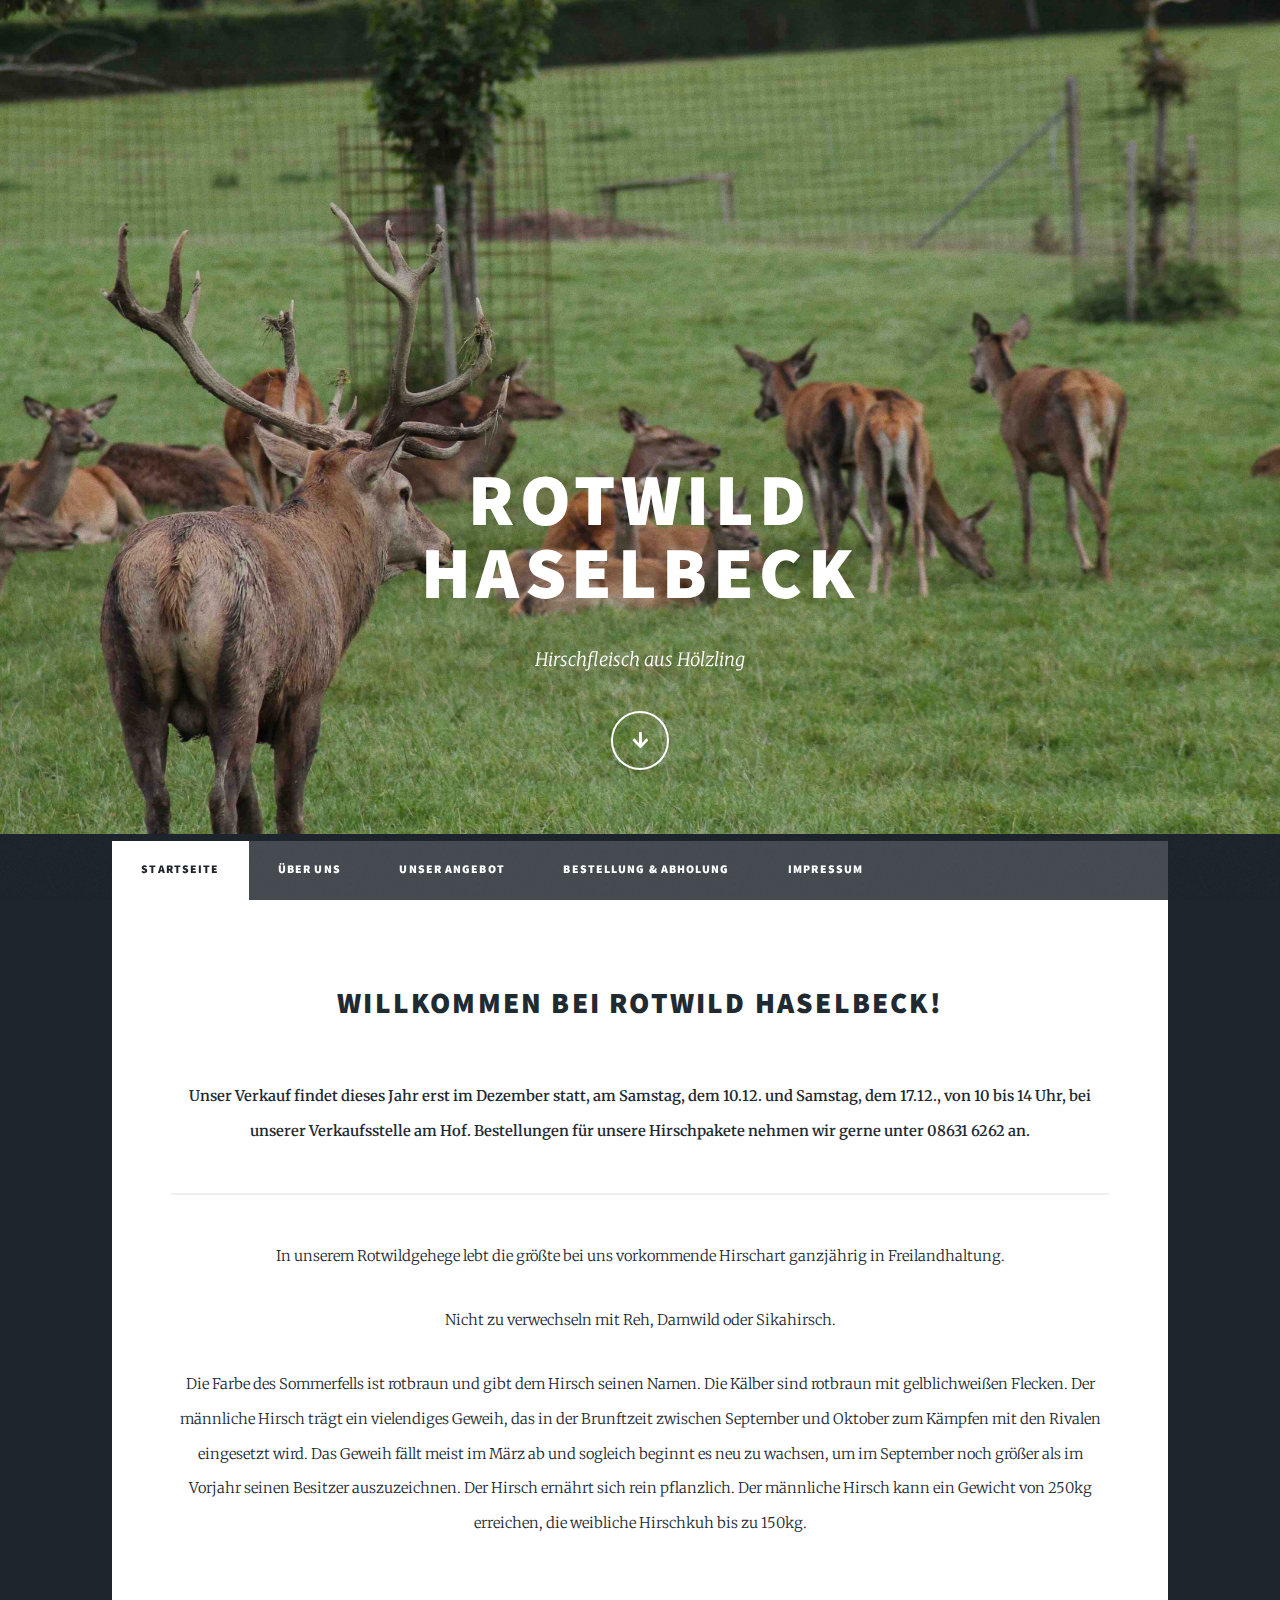
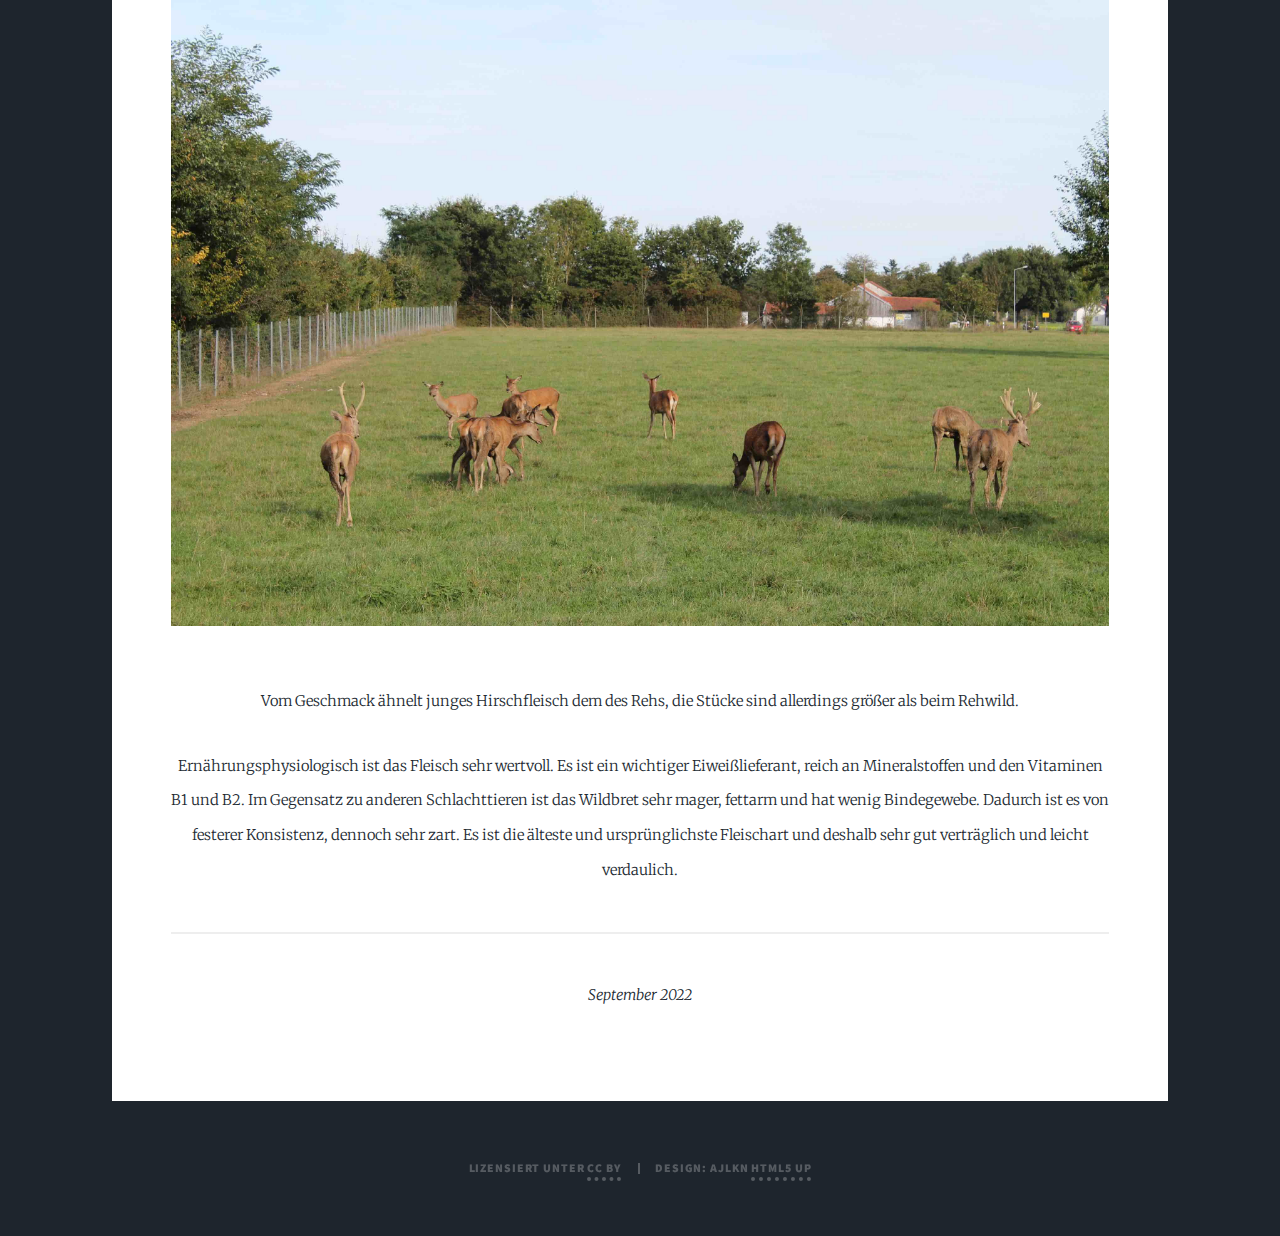
==== index.html @ 2609cd62 "test if username change worked" ====
<!DOCTYPE HTML>
<!--
	Massively by HTML5 UP
	html5up.net | @ajlkn
	Free for personal and commercial use under the CCA 3.0 license (html5up.net/license)

-->
<html>
	<head>
		<title>Rotwild Haselbeck</title>
		<meta charset="utf-8" />
		<meta name="viewport" content="width=device-width, initial-scale=1, user-scalable=no" />
		<meta name="description" content="Wir sind ein landwirtschaftlicher Betrieb am östlichen Stadtrand von Mühldorf am Inn und halten seit 1983 Rotwild im Gehege.">
		<link rel="stylesheet" href="assets/css/main.css" />
		<noscript><link rel="stylesheet" href="assets/css/noscript.css" /></noscript>
	</head>
	<body class="is-preload">

		<!-- Wrapper -->
			<div id="wrapper" class="fade-in">

				<!-- Intro -->
					<div id="intro">
						<h1>
							Rotwild
							<br>
							Haselbeck
						</h1>
						<p>Hirschfleisch aus Hölzling</p>
						<ul class="actions">
							<li><a href="#header" class="button icon solid solo fa-arrow-down scrolly">Continue</a></li>
						</ul>
					</div>

				<!-- Header -->
					<header id="header">
						<a href="index.html" class="logo">Rotwild Haselbeck</a>
					</header>

				<!-- Nav -->
					<nav id="nav">
						<ul class="links">
							<li class="active"><a href="index.html">Startseite</a></li>
							<li><a href="ueber-uns.html">Über Uns</a></li>
							<li><a href="unser-angebot.html">Unser Angebot</a></li>
							<li><a href="bestellung-und-abholung.html">Bestellung &amp; Abholung</a></li>
							<li><a href="impressum.html">Impressum</a></li>
						</ul>
					</nav>

				<!-- Main -->
					<div id="main">

						<!-- Featured Post -->
							<article class="post featured">
								<header class="major">
									<h2><a href="#">Willkommen bei Rotwild Haselbeck!</a></h2>
								</header>
								<p>
									<strong>Unser Verkauf findet dieses Jahr erst im Dezember statt, am Samstag, dem 10.12. und Samstag, dem 17.12., von 10 bis 14 Uhr, bei unserer Verkaufsstelle am Hof. Bestellungen für unsere Hirschpakete nehmen wir gerne unter 08631 6262 an.</strong>
								</p>

								<hr>

								<p>In unserem Rotwildgehege lebt die größte bei uns vorkommende Hirschart ganzjährig in Freilandhaltung.  </p>
								<p>Nicht zu verwechseln mit Reh, Damwild oder Sikahirsch.</p>
								<p>Die Farbe des Sommerfells ist rotbraun und gibt dem Hirsch seinen Namen. Die Kälber sind rotbraun mit gelblichweißen Flecken. Der männliche Hirsch trägt ein vielendiges Geweih, das in der Brunftzeit zwischen September und Oktober zum Kämpfen mit den Rivalen eingesetzt wird. Das Geweih fällt meist im März ab und sogleich beginnt es neu zu wachsen, um im September noch größer als im Vorjahr seinen Besitzer auszuzeichnen. Der Hirsch ernährt sich rein pflanzlich. Der männliche Hirsch kann ein Gewicht von 250kg erreichen, die weibliche Hirschkuh bis zu 150kg.</p>
								<span class="image main">
									<img src="images/Rotwild-Haselbeck-Spiesser-Weide-fuer-Web.JPG">
								</span>
								<p>Vom Geschmack ähnelt junges Hirschfleisch dem des Rehs, die Stücke sind allerdings größer als beim Rehwild.</p>
								<p>Ernährungsphysiologisch ist das Fleisch sehr wertvoll. Es ist ein wichtiger Eiweißlieferant, reich an Mineralstoffen und den Vitaminen B1 und B2. Im Gegensatz zu anderen Schlachttieren ist das Wildbret sehr mager, fettarm und hat wenig Bindegewebe. Dadurch ist es von festerer Konsistenz, dennoch sehr zart. Es ist die älteste und ursprünglichste Fleischart und deshalb sehr gut verträglich und leicht verdaulich.</p>
								<hr>
								<p> <span class="date">September 2022</span></p>
							</article>
							
					</div>

				<!-- Copyright -->
			<div id="copyright">
				<ul>
					<li>Lizensiert unter <a href="https://creativecommons.org/licenses/by/3.0/">CC BY</a> </li>
					<li>Design: ajlkn <a href="https://html5up.net">HTML5 UP</a></li>
				</ul>
			</div>

			</div>

		<!-- Scripts -->
			<script src="assets/js/jquery.min.js"></script>
			<script src="assets/js/jquery.scrollex.min.js"></script>
			<script src="assets/js/jquery.scrolly.min.js"></script>
			<script src="assets/js/browser.min.js"></script>
			<script src="assets/js/breakpoints.min.js"></script>
			<script src="assets/js/util.js"></script>
			<script src="assets/js/main.js"></script>

	</body>
</html>
---- assets/css/main.css ----
@import url(fontawesome-all.min.css);
@import url("https://fonts.googleapis.com/css?family=Merriweather:300,700,300italic,700italic|Source+Sans+Pro:900");

/*
	Massively by HTML5 UP
	html5up.net | @ajlkn
	Free for personal and commercial use under the CCA 3.0 license (html5up.net/license)
*/

html, body, div, span, applet, object,
iframe, h1, h2, h3, h4, h5, h6, p, blockquote,
pre, a, abbr, acronym, address, big, cite,
code, del, dfn, em, img, ins, kbd, q, s, samp,
small, strike, strong, sub, sup, tt, var, b,
u, i, center, dl, dt, dd, ol, ul, li, fieldset,
form, label, legend, table, caption, tbody,
tfoot, thead, tr, th, td, article, aside,
canvas, details, embed, figure, figcaption,
footer, header, hgroup, menu, nav, output, ruby,
section, summary, time, mark, audio, video {
	margin: 0;
	padding: 0;
	border: 0;
	font-size: 100%;
	font: inherit;
	vertical-align: baseline;}

article, aside, details, figcaption, figure,
footer, header, hgroup, menu, nav, section {
	display: block;}

body {
	line-height: 1;
}

ol, ul {
	list-style: none;
}

blockquote, q {
	quotes: none;
}

	blockquote:before, blockquote:after, q:before, q:after {
		content: '';
		content: none;
	}

table {
	border-collapse: collapse;
	border-spacing: 0;
}

body {
	-webkit-text-size-adjust: none;
}

mark {
	background-color: transparent;
	color: inherit;
}

input::-moz-focus-inner {
	border: 0;
	padding: 0;
}

input, select, textarea {
	-moz-appearance: none;
	-webkit-appearance: none;
	-ms-appearance: none;
	appearance: none;
}

/* Basic */

	@-ms-viewport {
		width: device-width;
	}

	body {
		-ms-overflow-style: scrollbar;
	}

	@media screen and (max-width: 480px) {

		html, body {
			min-width: 320px;
		}

	}

	html {
		box-sizing: border-box;
	}

	*, *:before, *:after {
		box-sizing: inherit;
	}

	body {
		background-color: #1e252d;
	}

		body.is-preload *, body.is-preload *:before, body.is-preload *:after {
			-moz-animation: none !important;
			-webkit-animation: none !important;
			-ms-animation: none !important;
			animation: none !important;
			-moz-transition: none !important;
			-webkit-transition: none !important;
			-ms-transition: none !important;
			transition: none !important;
		}

/* Type */

	html {
		font-size: 16pt;
	}

		@media screen and (max-width: 1680px) {

			html {
				font-size: 12pt;
			}

		}

		@media screen and (max-width: 1280px) {

			html {
				font-size: 11pt;
			}

		}

		@media screen and (max-width: 360px) {

			html {
				font-size: 10pt;
			}

		}

	body {
		color: #212931;
	}

	body, input, select, textarea {
		font-family: "Merriweather", Georgia, serif;
		font-weight: 300;
		font-size: 1rem;
		line-height: 2.375;
	}

	a {
		-moz-transition: color 0.2s ease-in-out, background-color 0.2s ease-in-out, border-color 0.2s ease-in-out, box-shadow 0.2s ease-in-out;
		-webkit-transition: color 0.2s ease-in-out, background-color 0.2s ease-in-out, border-color 0.2s ease-in-out, box-shadow 0.2s ease-in-out;
		-ms-transition: color 0.2s ease-in-out, background-color 0.2s ease-in-out, border-color 0.2s ease-in-out, box-shadow 0.2s ease-in-out;
		transition: color 0.2s ease-in-out, background-color 0.2s ease-in-out, border-color 0.2s ease-in-out, box-shadow 0.2s ease-in-out;
		border-bottom: dotted 4px;
		text-decoration: none;
	}

		a:hover {
			border-bottom-color: transparent;
		}

	strong, b {
		font-weight: 600;
	}

	em, i {
		font-style: italic;
	}

	p {
		text-align: center;
		margin: 0 0 2rem 0;
	}

	h1, h2, h3, h4, h5, h6 {
		font-family: "Source Sans Pro", Helvetica, sans-serif;
		font-weight: 900;
		line-height: 1.5;
		letter-spacing: 0.075em;
		text-transform: uppercase;
		margin: 0 0 1rem 0;
	}

		h1 a, h2 a, h3 a, h4 a, h5 a, h6 a {
			border-bottom: 0;
			color: inherit;
			text-decoration: none;
		}

	h1 {
		font-size: 4rem;
		line-height: 1.1;
		margin: 0 0 2rem 0;
	}

	h2 {
		font-size: 1.5rem;
		line-height: 1.3;
		margin: 0 0 1.5rem 0;
	}

	h3 {
		font-size: 1.25rem;
		margin: 0 0 1.5rem 0;
	}

	h4 {
		font-size: 1rem;
	}

	h5 {
		font-size: 0.9rem;
	}

	h6 {
		font-size: 0.8rem;
	}

	sub {
		font-size: 0.8rem;
		position: relative;
		top: 0.5rem;
	}

	sup {
		font-size: 0.8rem;
		position: relative;
		top: -0.5rem;
	}

	blockquote {
		border-left: solid 4px;
		font-style: italic;
		margin: 0 0 2rem 0;
		padding: 0.5rem 0 0.5rem 2rem;
	}

	code {
		border: solid 2px;
		font-family: "Courier New", monospace;
		font-size: 0.9rem;
		margin: 0 0.25rem;
		padding: 0.25rem 0.65rem;
	}

	pre {
		-webkit-overflow-scrolling: touch;
		font-family: "Courier New", monospace;
		font-size: 0.9rem;
		margin: 0 0 2rem 0;
	}

		pre code {
			display: block;
			line-height: 1.75;
			padding: 1rem 1.5rem;
			overflow-x: auto;
		}

	hr {
		border: 0;
		border-bottom: solid 2px;
		margin: 3rem 0;
	}

		hr.major {
			margin: 5rem 0;
		}

	.align-left {
		text-align: left;
	}

	.align-center {
		text-align: center;
	}

	.align-right {
		text-align: right;
	}

	input, select, textarea {
		color: #212931;
	}

	a {
		color: #212931;
		border-bottom-color: rgba(33, 41, 49, 0.5);
	}

		a:hover {
			border-bottom-color: transparent;
			color: #ff6262 !important;
		}

	strong, b {
		color: #212931;
	}

	h1, h2, h3, h4, h5, h6 {
		color: #212931;
	}

	blockquote {
		border-left-color: #eeeeee;
	}

	code {
		background: rgba(220, 220, 220, 0.25);
		border-color: #eeeeee;
	}

	hr {
		border-bottom-color: #eeeeee;
	}

/* Row */

	.row {
		display: flex;
		flex-wrap: wrap;
		box-sizing: border-box;
		align-items: stretch;
	}

		.row > * {
			box-sizing: border-box;
		}

		.row.gtr-uniform > * > :last-child {
			margin-bottom: 0;
		}

		.row.aln-left {
			justify-content: flex-start;
		}

		.row.aln-center {
			justify-content: center;
		}

		.row.aln-right {
			justify-content: flex-end;
		}

		.row.aln-top {
			align-items: flex-start;
		}

		.row.aln-middle {
			align-items: center;
		}

		.row.aln-bottom {
			align-items: flex-end;
		}

		.row > .imp {
			order: -1;
		}

		.row > .col-1 {
			width: 8.33333%;
		}

		.row > .off-1 {
			margin-left: 8.33333%;
		}

		.row > .col-2 {
			width: 16.66667%;
		}

		.row > .off-2 {
			margin-left: 16.66667%;
		}

		.row > .col-3 {
			width: 25%;
		}

		.row > .off-3 {
			margin-left: 25%;
		}

		.row > .col-4 {
			width: 33.33333%;
		}

		.row > .off-4 {
			margin-left: 33.33333%;
		}

		.row > .col-5 {
			width: 41.66667%;
		}

		.row > .off-5 {
			margin-left: 41.66667%;
		}

		.row > .col-6 {
			width: 50%;
		}

		.row > .off-6 {
			margin-left: 50%;
		}

		.row > .col-7 {
			width: 58.33333%;
		}

		.row > .off-7 {
			margin-left: 58.33333%;
		}

		.row > .col-8 {
			width: 66.66667%;
		}

		.row > .off-8 {
			margin-left: 66.66667%;
		}

		.row > .col-9 {
			width: 75%;
		}

		.row > .off-9 {
			margin-left: 75%;
		}

		.row > .col-10 {
			width: 83.33333%;
		}

		.row > .off-10 {
			margin-left: 83.33333%;
		}

		.row > .col-11 {
			width: 91.66667%;
		}

		.row > .off-11 {
			margin-left: 91.66667%;
		}

		.row > .col-12 {
			width: 100%;
		}

		.row > .off-12 {
			margin-left: 100%;
		}

		.row.gtr-0 {
			margin-top: 0;
			margin-left: 0rem;
		}

			.row.gtr-0 > * {
				padding: 0 0 0 0rem;
			}

			.row.gtr-0.gtr-uniform {
				margin-top: 0rem;
			}

				.row.gtr-0.gtr-uniform > * {
					padding-top: 0rem;
				}

		.row.gtr-25 {
			margin-top: 0;
			margin-left: -0.375rem;
		}

			.row.gtr-25 > * {
				padding: 0 0 0 0.375rem;
			}

			.row.gtr-25.gtr-uniform {
				margin-top: -0.375rem;
			}

				.row.gtr-25.gtr-uniform > * {
					padding-top: 0.375rem;
				}

		.row.gtr-50 {
			margin-top: 0;
			margin-left: -0.75rem;
		}

			.row.gtr-50 > * {
				padding: 0 0 0 0.75rem;
			}

			.row.gtr-50.gtr-uniform {
				margin-top: -0.75rem;
			}

				.row.gtr-50.gtr-uniform > * {
					padding-top: 0.75rem;
				}

		.row {
			margin-top: 0;
			margin-left: -1.5rem;
		}

			.row > * {
				padding: 0 0 0 1.5rem;
			}

			.row.gtr-uniform {
				margin-top: -1.5rem;
			}

				.row.gtr-uniform > * {
					padding-top: 1.5rem;
				}

		.row.gtr-150 {
			margin-top: 0;
			margin-left: -2.25rem;
		}

			.row.gtr-150 > * {
				padding: 0 0 0 2.25rem;
			}

			.row.gtr-150.gtr-uniform {
				margin-top: -2.25rem;
			}

				.row.gtr-150.gtr-uniform > * {
					padding-top: 2.25rem;
				}

		.row.gtr-200 {
			margin-top: 0;
			margin-left: -3rem;
		}

			.row.gtr-200 > * {
				padding: 0 0 0 3rem;
			}

			.row.gtr-200.gtr-uniform {
				margin-top: -3rem;
			}

				.row.gtr-200.gtr-uniform > * {
					padding-top: 3rem;
				}

		@media screen and (max-width: 1680px) {

			.row {
				display: flex;
				flex-wrap: wrap;
				box-sizing: border-box;
				align-items: stretch;
			}

				.row > * {
					box-sizing: border-box;
				}

				.row.gtr-uniform > * > :last-child {
					margin-bottom: 0;
				}

				.row.aln-left {
					justify-content: flex-start;
				}

				.row.aln-center {
					justify-content: center;
				}

				.row.aln-right {
					justify-content: flex-end;
				}

				.row.aln-top {
					align-items: flex-start;
				}

				.row.aln-middle {
					align-items: center;
				}

				.row.aln-bottom {
					align-items: flex-end;
				}

				.row > .imp-xlarge {
					order: -1;
				}

				.row > .col-1-xlarge {
					width: 8.33333%;
				}

				.row > .off-1-xlarge {
					margin-left: 8.33333%;
				}

				.row > .col-2-xlarge {
					width: 16.66667%;
				}

				.row > .off-2-xlarge {
					margin-left: 16.66667%;
				}

				.row > .col-3-xlarge {
					width: 25%;
				}

				.row > .off-3-xlarge {
					margin-left: 25%;
				}

				.row > .col-4-xlarge {
					width: 33.33333%;
				}

				.row > .off-4-xlarge {
					margin-left: 33.33333%;
				}

				.row > .col-5-xlarge {
					width: 41.66667%;
				}

				.row > .off-5-xlarge {
					margin-left: 41.66667%;
				}

				.row > .col-6-xlarge {
					width: 50%;
				}

				.row > .off-6-xlarge {
					margin-left: 50%;
				}

				.row > .col-7-xlarge {
					width: 58.33333%;
				}

				.row > .off-7-xlarge {
					margin-left: 58.33333%;
				}

				.row > .col-8-xlarge {
					width: 66.66667%;
				}

				.row > .off-8-xlarge {
					margin-left: 66.66667%;
				}

				.row > .col-9-xlarge {
					width: 75%;
				}

				.row > .off-9-xlarge {
					margin-left: 75%;
				}

				.row > .col-10-xlarge {
					width: 83.33333%;
				}

				.row > .off-10-xlarge {
					margin-left: 83.33333%;
				}

				.row > .col-11-xlarge {
					width: 91.66667%;
				}

				.row > .off-11-xlarge {
					margin-left: 91.66667%;
				}

				.row > .col-12-xlarge {
					width: 100%;
				}

				.row > .off-12-xlarge {
					margin-left: 100%;
				}

				.row.gtr-0 {
					margin-top: 0;
					margin-left: 0rem;
				}

					.row.gtr-0 > * {
						padding: 0 0 0 0rem;
					}

					.row.gtr-0.gtr-uniform {
						margin-top: 0rem;
					}

						.row.gtr-0.gtr-uniform > * {
							padding-top: 0rem;
						}

				.row.gtr-25 {
					margin-top: 0;
					margin-left: -0.375rem;
				}

					.row.gtr-25 > * {
						padding: 0 0 0 0.375rem;
					}

					.row.gtr-25.gtr-uniform {
						margin-top: -0.375rem;
					}

						.row.gtr-25.gtr-uniform > * {
							padding-top: 0.375rem;
						}

				.row.gtr-50 {
					margin-top: 0;
					margin-left: -0.75rem;
				}

					.row.gtr-50 > * {
						padding: 0 0 0 0.75rem;
					}

					.row.gtr-50.gtr-uniform {
						margin-top: -0.75rem;
					}

						.row.gtr-50.gtr-uniform > * {
							padding-top: 0.75rem;
						}

				.row {
					margin-top: 0;
					margin-left: -1.5rem;
				}

					.row > * {
						padding: 0 0 0 1.5rem;
					}

					.row.gtr-uniform {
						margin-top: -1.5rem;
					}

						.row.gtr-uniform > * {
							padding-top: 1.5rem;
						}

				.row.gtr-150 {
					margin-top: 0;
					margin-left: -2.25rem;
				}

					.row.gtr-150 > * {
						padding: 0 0 0 2.25rem;
					}

					.row.gtr-150.gtr-uniform {
						margin-top: -2.25rem;
					}

						.row.gtr-150.gtr-uniform > * {
							padding-top: 2.25rem;
						}

				.row.gtr-200 {
					margin-top: 0;
					margin-left: -3rem;
				}

					.row.gtr-200 > * {
						padding: 0 0 0 3rem;
					}

					.row.gtr-200.gtr-uniform {
						margin-top: -3rem;
					}

						.row.gtr-200.gtr-uniform > * {
							padding-top: 3rem;
						}

		}

		@media screen and (max-width: 1280px) {

			.row {
				display: flex;
				flex-wrap: wrap;
				box-sizing: border-box;
				align-items: stretch;
			}

				.row > * {
					box-sizing: border-box;
				}

				.row.gtr-uniform > * > :last-child {
					margin-bottom: 0;
				}

				.row.aln-left {
					justify-content: flex-start;
				}

				.row.aln-center {
					justify-content: center;
				}

				.row.aln-right {
					justify-content: flex-end;
				}

				.row.aln-top {
					align-items: flex-start;
				}

				.row.aln-middle {
					align-items: center;
				}

				.row.aln-bottom {
					align-items: flex-end;
				}

				.row > .imp-large {
					order: -1;
				}

				.row > .col-1-large {
					width: 8.33333%;
				}

				.row > .off-1-large {
					margin-left: 8.33333%;
				}

				.row > .col-2-large {
					width: 16.66667%;
				}

				.row > .off-2-large {
					margin-left: 16.66667%;
				}

				.row > .col-3-large {
					width: 25%;
				}

				.row > .off-3-large {
					margin-left: 25%;
				}

				.row > .col-4-large {
					width: 33.33333%;
				}

				.row > .off-4-large {
					margin-left: 33.33333%;
				}

				.row > .col-5-large {
					width: 41.66667%;
				}

				.row > .off-5-large {
					margin-left: 41.66667%;
				}

				.row > .col-6-large {
					width: 50%;
				}

				.row > .off-6-large {
					margin-left: 50%;
				}

				.row > .col-7-large {
					width: 58.33333%;
				}

				.row > .off-7-large {
					margin-left: 58.33333%;
				}

				.row > .col-8-large {
					width: 66.66667%;
				}

				.row > .off-8-large {
					margin-left: 66.66667%;
				}

				.row > .col-9-large {
					width: 75%;
				}

				.row > .off-9-large {
					margin-left: 75%;
				}

				.row > .col-10-large {
					width: 83.33333%;
				}

				.row > .off-10-large {
					margin-left: 83.33333%;
				}

				.row > .col-11-large {
					width: 91.66667%;
				}

				.row > .off-11-large {
					margin-left: 91.66667%;
				}

				.row > .col-12-large {
					width: 100%;
				}

				.row > .off-12-large {
					margin-left: 100%;
				}

				.row.gtr-0 {
					margin-top: 0;
					margin-left: 0rem;
				}

					.row.gtr-0 > * {
						padding: 0 0 0 0rem;
					}

					.row.gtr-0.gtr-uniform {
						margin-top: 0rem;
					}

						.row.gtr-0.gtr-uniform > * {
							padding-top: 0rem;
						}

				.row.gtr-25 {
					margin-top: 0;
					margin-left: -0.375rem;
				}

					.row.gtr-25 > * {
						padding: 0 0 0 0.375rem;
					}

					.row.gtr-25.gtr-uniform {
						margin-top: -0.375rem;
					}

						.row.gtr-25.gtr-uniform > * {
							padding-top: 0.375rem;
						}

				.row.gtr-50 {
					margin-top: 0;
					margin-left: -0.75rem;
				}

					.row.gtr-50 > * {
						padding: 0 0 0 0.75rem;
					}

					.row.gtr-50.gtr-uniform {
						margin-top: -0.75rem;
					}

						.row.gtr-50.gtr-uniform > * {
							padding-top: 0.75rem;
						}

				.row {
					margin-top: 0;
					margin-left: -1.5rem;
				}

					.row > * {
						padding: 0 0 0 1.5rem;
					}

					.row.gtr-uniform {
						margin-top: -1.5rem;
					}

						.row.gtr-uniform > * {
							padding-top: 1.5rem;
						}

				.row.gtr-150 {
					margin-top: 0;
					margin-left: -2.25rem;
				}

					.row.gtr-150 > * {
						padding: 0 0 0 2.25rem;
					}

					.row.gtr-150.gtr-uniform {
						margin-top: -2.25rem;
					}

						.row.gtr-150.gtr-uniform > * {
							padding-top: 2.25rem;
						}

				.row.gtr-200 {
					margin-top: 0;
					margin-left: -3rem;
				}

					.row.gtr-200 > * {
						padding: 0 0 0 3rem;
					}

					.row.gtr-200.gtr-uniform {
						margin-top: -3rem;
					}

						.row.gtr-200.gtr-uniform > * {
							padding-top: 3rem;
						}

		}

		@media screen and (max-width: 980px) {

			.row {
				display: flex;
				flex-wrap: wrap;
				box-sizing: border-box;
				align-items: stretch;
			}

				.row > * {
					box-sizing: border-box;
				}

				.row.gtr-uniform > * > :last-child {
					margin-bottom: 0;
				}

				.row.aln-left {
					justify-content: flex-start;
				}

				.row.aln-center {
					justify-content: center;
				}

				.row.aln-right {
					justify-content: flex-end;
				}

				.row.aln-top {
					align-items: flex-start;
				}

				.row.aln-middle {
					align-items: center;
				}

				.row.aln-bottom {
					align-items: flex-end;
				}

				.row > .imp-medium {
					order: -1;
				}

				.row > .col-1-medium {
					width: 8.33333%;
				}

				.row > .off-1-medium {
					margin-left: 8.33333%;
				}

				.row > .col-2-medium {
					width: 16.66667%;
				}

				.row > .off-2-medium {
					margin-left: 16.66667%;
				}

				.row > .col-3-medium {
					width: 25%;
				}

				.row > .off-3-medium {
					margin-left: 25%;
				}

				.row > .col-4-medium {
					width: 33.33333%;
				}

				.row > .off-4-medium {
					margin-left: 33.33333%;
				}

				.row > .col-5-medium {
					width: 41.66667%;
				}

				.row > .off-5-medium {
					margin-left: 41.66667%;
				}

				.row > .col-6-medium {
					width: 50%;
				}

				.row > .off-6-medium {
					margin-left: 50%;
				}

				.row > .col-7-medium {
					width: 58.33333%;
				}

				.row > .off-7-medium {
					margin-left: 58.33333%;
				}

				.row > .col-8-medium {
					width: 66.66667%;
				}

				.row > .off-8-medium {
					margin-left: 66.66667%;
				}

				.row > .col-9-medium {
					width: 75%;
				}

				.row > .off-9-medium {
					margin-left: 75%;
				}

				.row > .col-10-medium {
					width: 83.33333%;
				}

				.row > .off-10-medium {
					margin-left: 83.33333%;
				}

				.row > .col-11-medium {
					width: 91.66667%;
				}

				.row > .off-11-medium {
					margin-left: 91.66667%;
				}

				.row > .col-12-medium {
					width: 100%;
				}

				.row > .off-12-medium {
					margin-left: 100%;
				}

				.row.gtr-0 {
					margin-top: 0;
					margin-left: 0rem;
				}

					.row.gtr-0 > * {
						padding: 0 0 0 0rem;
					}

					.row.gtr-0.gtr-uniform {
						margin-top: 0rem;
					}

						.row.gtr-0.gtr-uniform > * {
							padding-top: 0rem;
						}

				.row.gtr-25 {
					margin-top: 0;
					margin-left: -0.375rem;
				}

					.row.gtr-25 > * {
						padding: 0 0 0 0.375rem;
					}

					.row.gtr-25.gtr-uniform {
						margin-top: -0.375rem;
					}

						.row.gtr-25.gtr-uniform > * {
							padding-top: 0.375rem;
						}

				.row.gtr-50 {
					margin-top: 0;
					margin-left: -0.75rem;
				}

					.row.gtr-50 > * {
						padding: 0 0 0 0.75rem;
					}

					.row.gtr-50.gtr-uniform {
						margin-top: -0.75rem;
					}

						.row.gtr-50.gtr-uniform > * {
							padding-top: 0.75rem;
						}

				.row {
					margin-top: 0;
					margin-left: -1.5rem;
				}

					.row > * {
						padding: 0 0 0 1.5rem;
					}

					.row.gtr-uniform {
						margin-top: -1.5rem;
					}

						.row.gtr-uniform > * {
							padding-top: 1.5rem;
						}

				.row.gtr-150 {
					margin-top: 0;
					margin-left: -2.25rem;
				}

					.row.gtr-150 > * {
						padding: 0 0 0 2.25rem;
					}

					.row.gtr-150.gtr-uniform {
						margin-top: -2.25rem;
					}

						.row.gtr-150.gtr-uniform > * {
							padding-top: 2.25rem;
						}

				.row.gtr-200 {
					margin-top: 0;
					margin-left: -3rem;
				}

					.row.gtr-200 > * {
						padding: 0 0 0 3rem;
					}

					.row.gtr-200.gtr-uniform {
						margin-top: -3rem;
					}

						.row.gtr-200.gtr-uniform > * {
							padding-top: 3rem;
						}

		}

		@media screen and (max-width: 736px) {

			.row {
				display: flex;
				flex-wrap: wrap;
				box-sizing: border-box;
				align-items: stretch;
			}

				.row > * {
					box-sizing: border-box;
				}

				.row.gtr-uniform > * > :last-child {
					margin-bottom: 0;
				}

				.row.aln-left {
					justify-content: flex-start;
				}

				.row.aln-center {
					justify-content: center;
				}

				.row.aln-right {
					justify-content: flex-end;
				}

				.row.aln-top {
					align-items: flex-start;
				}

				.row.aln-middle {
					align-items: center;
				}

				.row.aln-bottom {
					align-items: flex-end;
				}

				.row > .imp-small {
					order: -1;
				}

				.row > .col-1-small {
					width: 8.33333%;
				}

				.row > .off-1-small {
					margin-left: 8.33333%;
				}

				.row > .col-2-small {
					width: 16.66667%;
				}

				.row > .off-2-small {
					margin-left: 16.66667%;
				}

				.row > .col-3-small {
					width: 25%;
				}

				.row > .off-3-small {
					margin-left: 25%;
				}

				.row > .col-4-small {
					width: 33.33333%;
				}

				.row > .off-4-small {
					margin-left: 33.33333%;
				}

				.row > .col-5-small {
					width: 41.66667%;
				}

				.row > .off-5-small {
					margin-left: 41.66667%;
				}

				.row > .col-6-small {
					width: 50%;
				}

				.row > .off-6-small {
					margin-left: 50%;
				}

				.row > .col-7-small {
					width: 58.33333%;
				}

				.row > .off-7-small {
					margin-left: 58.33333%;
				}

				.row > .col-8-small {
					width: 66.66667%;
				}

				.row > .off-8-small {
					margin-left: 66.66667%;
				}

				.row > .col-9-small {
					width: 75%;
				}

				.row > .off-9-small {
					margin-left: 75%;
				}

				.row > .col-10-small {
					width: 83.33333%;
				}

				.row > .off-10-small {
					margin-left: 83.33333%;
				}

				.row > .col-11-small {
					width: 91.66667%;
				}

				.row > .off-11-small {
					margin-left: 91.66667%;
				}

				.row > .col-12-small {
					width: 100%;
				}

				.row > .off-12-small {
					margin-left: 100%;
				}

				.row.gtr-0 {
					margin-top: 0;
					margin-left: 0rem;
				}

					.row.gtr-0 > * {
						padding: 0 0 0 0rem;
					}

					.row.gtr-0.gtr-uniform {
						margin-top: 0rem;
					}

						.row.gtr-0.gtr-uniform > * {
							padding-top: 0rem;
						}

				.row.gtr-25 {
					margin-top: 0;
					margin-left: -0.375rem;
				}

					.row.gtr-25 > * {
						padding: 0 0 0 0.375rem;
					}

					.row.gtr-25.gtr-uniform {
						margin-top: -0.375rem;
					}

						.row.gtr-25.gtr-uniform > * {
							padding-top: 0.375rem;
						}

				.row.gtr-50 {
					margin-top: 0;
					margin-left: -0.75rem;
				}

					.row.gtr-50 > * {
						padding: 0 0 0 0.75rem;
					}

					.row.gtr-50.gtr-uniform {
						margin-top: -0.75rem;
					}

						.row.gtr-50.gtr-uniform > * {
							padding-top: 0.75rem;
						}

				.row {
					margin-top: 0;
					margin-left: -1.5rem;
				}

					.row > * {
						padding: 0 0 0 1.5rem;
					}

					.row.gtr-uniform {
						margin-top: -1.5rem;
					}

						.row.gtr-uniform > * {
							padding-top: 1.5rem;
						}

				.row.gtr-150 {
					margin-top: 0;
					margin-left: -2.25rem;
				}

					.row.gtr-150 > * {
						padding: 0 0 0 2.25rem;
					}

					.row.gtr-150.gtr-uniform {
						margin-top: -2.25rem;
					}

						.row.gtr-150.gtr-uniform > * {
							padding-top: 2.25rem;
						}

				.row.gtr-200 {
					margin-top: 0;
					margin-left: -3rem;
				}

					.row.gtr-200 > * {
						padding: 0 0 0 3rem;
					}

					.row.gtr-200.gtr-uniform {
						margin-top: -3rem;
					}

						.row.gtr-200.gtr-uniform > * {
							padding-top: 3rem;
						}

		}

		@media screen and (max-width: 480px) {

			.row {
				display: flex;
				flex-wrap: wrap;
				box-sizing: border-box;
				align-items: stretch;
			}

				.row > * {
					box-sizing: border-box;
				}

				.row.gtr-uniform > * > :last-child {
					margin-bottom: 0;
				}

				.row.aln-left {
					justify-content: flex-start;
				}

				.row.aln-center {
					justify-content: center;
				}

				.row.aln-right {
					justify-content: flex-end;
				}

				.row.aln-top {
					align-items: flex-start;
				}

				.row.aln-middle {
					align-items: center;
				}

				.row.aln-bottom {
					align-items: flex-end;
				}

				.row > .imp-xsmall {
					order: -1;
				}

				.row > .col-1-xsmall {
					width: 8.33333%;
				}

				.row > .off-1-xsmall {
					margin-left: 8.33333%;
				}

				.row > .col-2-xsmall {
					width: 16.66667%;
				}

				.row > .off-2-xsmall {
					margin-left: 16.66667%;
				}

				.row > .col-3-xsmall {
					width: 25%;
				}

				.row > .off-3-xsmall {
					margin-left: 25%;
				}

				.row > .col-4-xsmall {
					width: 33.33333%;
				}

				.row > .off-4-xsmall {
					margin-left: 33.33333%;
				}

				.row > .col-5-xsmall {
					width: 41.66667%;
				}

				.row > .off-5-xsmall {
					margin-left: 41.66667%;
				}

				.row > .col-6-xsmall {
					width: 50%;
				}

				.row > .off-6-xsmall {
					margin-left: 50%;
				}

				.row > .col-7-xsmall {
					width: 58.33333%;
				}

				.row > .off-7-xsmall {
					margin-left: 58.33333%;
				}

				.row > .col-8-xsmall {
					width: 66.66667%;
				}

				.row > .off-8-xsmall {
					margin-left: 66.66667%;
				}

				.row > .col-9-xsmall {
					width: 75%;
				}

				.row > .off-9-xsmall {
					margin-left: 75%;
				}

				.row > .col-10-xsmall {
					width: 83.33333%;
				}

				.row > .off-10-xsmall {
					margin-left: 83.33333%;
				}

				.row > .col-11-xsmall {
					width: 91.66667%;
				}

				.row > .off-11-xsmall {
					margin-left: 91.66667%;
				}

				.row > .col-12-xsmall {
					width: 100%;
				}

				.row > .off-12-xsmall {
					margin-left: 100%;
				}

				.row.gtr-0 {
					margin-top: 0;
					margin-left: 0rem;
				}

					.row.gtr-0 > * {
						padding: 0 0 0 0rem;
					}

					.row.gtr-0.gtr-uniform {
						margin-top: 0rem;
					}

						.row.gtr-0.gtr-uniform > * {
							padding-top: 0rem;
						}

				.row.gtr-25 {
					margin-top: 0;
					margin-left: -0.375rem;
				}

					.row.gtr-25 > * {
						padding: 0 0 0 0.375rem;
					}

					.row.gtr-25.gtr-uniform {
						margin-top: -0.375rem;
					}

						.row.gtr-25.gtr-uniform > * {
							padding-top: 0.375rem;
						}

				.row.gtr-50 {
					margin-top: 0;
					margin-left: -0.75rem;
				}

					.row.gtr-50 > * {
						padding: 0 0 0 0.75rem;
					}

					.row.gtr-50.gtr-uniform {
						margin-top: -0.75rem;
					}

						.row.gtr-50.gtr-uniform > * {
							padding-top: 0.75rem;
						}

				.row {
					margin-top: 0;
					margin-left: -1.5rem;
				}

					.row > * {
						padding: 0 0 0 1.5rem;
					}

					.row.gtr-uniform {
						margin-top: -1.5rem;
					}

						.row.gtr-uniform > * {
							padding-top: 1.5rem;
						}

				.row.gtr-150 {
					margin-top: 0;
					margin-left: -2.25rem;
				}

					.row.gtr-150 > * {
						padding: 0 0 0 2.25rem;
					}

					.row.gtr-150.gtr-uniform {
						margin-top: -2.25rem;
					}

						.row.gtr-150.gtr-uniform > * {
							padding-top: 2.25rem;
						}

				.row.gtr-200 {
					margin-top: 0;
					margin-left: -3rem;
				}

					.row.gtr-200 > * {
						padding: 0 0 0 3rem;
					}

					.row.gtr-200.gtr-uniform {
						margin-top: -3rem;
					}

						.row.gtr-200.gtr-uniform > * {
							padding-top: 3rem;
						}

		}

		@media screen and (max-width: 360px) {

			.row {
				display: flex;
				flex-wrap: wrap;
				box-sizing: border-box;
				align-items: stretch;
			}

				.row > * {
					box-sizing: border-box;
				}

				.row.gtr-uniform > * > :last-child {
					margin-bottom: 0;
				}

				.row.aln-left {
					justify-content: flex-start;
				}

				.row.aln-center {
					justify-content: center;
				}

				.row.aln-right {
					justify-content: flex-end;
				}

				.row.aln-top {
					align-items: flex-start;
				}

				.row.aln-middle {
					align-items: center;
				}

				.row.aln-bottom {
					align-items: flex-end;
				}

				.row > .imp-xxsmall {
					order: -1;
				}

				.row > .col-1-xxsmall {
					width: 8.33333%;
				}

				.row > .off-1-xxsmall {
					margin-left: 8.33333%;
				}

				.row > .col-2-xxsmall {
					width: 16.66667%;
				}

				.row > .off-2-xxsmall {
					margin-left: 16.66667%;
				}

				.row > .col-3-xxsmall {
					width: 25%;
				}

				.row > .off-3-xxsmall {
					margin-left: 25%;
				}

				.row > .col-4-xxsmall {
					width: 33.33333%;
				}

				.row > .off-4-xxsmall {
					margin-left: 33.33333%;
				}

				.row > .col-5-xxsmall {
					width: 41.66667%;
				}

				.row > .off-5-xxsmall {
					margin-left: 41.66667%;
				}

				.row > .col-6-xxsmall {
					width: 50%;
				}

				.row > .off-6-xxsmall {
					margin-left: 50%;
				}

				.row > .col-7-xxsmall {
					width: 58.33333%;
				}

				.row > .off-7-xxsmall {
					margin-left: 58.33333%;
				}

				.row > .col-8-xxsmall {
					width: 66.66667%;
				}

				.row > .off-8-xxsmall {
					margin-left: 66.66667%;
				}

				.row > .col-9-xxsmall {
					width: 75%;
				}

				.row > .off-9-xxsmall {
					margin-left: 75%;
				}

				.row > .col-10-xxsmall {
					width: 83.33333%;
				}

				.row > .off-10-xxsmall {
					margin-left: 83.33333%;
				}

				.row > .col-11-xxsmall {
					width: 91.66667%;
				}

				.row > .off-11-xxsmall {
					margin-left: 91.66667%;
				}

				.row > .col-12-xxsmall {
					width: 100%;
				}

				.row > .off-12-xxsmall {
					margin-left: 100%;
				}

				.row.gtr-0 {
					margin-top: 0;
					margin-left: 0rem;
				}

					.row.gtr-0 > * {
						padding: 0 0 0 0rem;
					}

					.row.gtr-0.gtr-uniform {
						margin-top: 0rem;
					}

						.row.gtr-0.gtr-uniform > * {
							padding-top: 0rem;
						}

				.row.gtr-25 {
					margin-top: 0;
					margin-left: -0.375rem;
				}

					.row.gtr-25 > * {
						padding: 0 0 0 0.375rem;
					}

					.row.gtr-25.gtr-uniform {
						margin-top: -0.375rem;
					}

						.row.gtr-25.gtr-uniform > * {
							padding-top: 0.375rem;
						}

				.row.gtr-50 {
					margin-top: 0;
					margin-left: -0.75rem;
				}

					.row.gtr-50 > * {
						padding: 0 0 0 0.75rem;
					}

					.row.gtr-50.gtr-uniform {
						margin-top: -0.75rem;
					}

						.row.gtr-50.gtr-uniform > * {
							padding-top: 0.75rem;
						}

				.row {
					margin-top: 0;
					margin-left: -1.5rem;
				}

					.row > * {
						padding: 0 0 0 1.5rem;
					}

					.row.gtr-uniform {
						margin-top: -1.5rem;
					}

						.row.gtr-uniform > * {
							padding-top: 1.5rem;
						}

				.row.gtr-150 {
					margin-top: 0;
					margin-left: -2.25rem;
				}

					.row.gtr-150 > * {
						padding: 0 0 0 2.25rem;
					}

					.row.gtr-150.gtr-uniform {
						margin-top: -2.25rem;
					}

						.row.gtr-150.gtr-uniform > * {
							padding-top: 2.25rem;
						}

				.row.gtr-200 {
					margin-top: 0;
					margin-left: -3rem;
				}

					.row.gtr-200 > * {
						padding: 0 0 0 3rem;
					}

					.row.gtr-200.gtr-uniform {
						margin-top: -3rem;
					}

						.row.gtr-200.gtr-uniform > * {
							padding-top: 3rem;
						}

		}

/* Box */

	.box {
		border: solid 2px;
		margin-bottom: 2rem;
		padding: 1.5rem;
	}

		.box > :last-child,
		.box > :last-child > :last-child,
		.box > :last-child > :last-child > :last-child {
			margin-bottom: 0;
		}

		.box.alt {
			border: 0;
			border-radius: 0;
			padding: 0;
		}

	.box {
		border-color: #eeeeee;
	}

/* Button */

	input[type="submit"],
	input[type="reset"],
	input[type="button"],
	button,
	.button {
		-moz-appearance: none;
		-webkit-appearance: none;
		-ms-appearance: none;
		appearance: none;
		-moz-transition: background-color 0.2s ease-in-out, box-shadow 0.2s ease-in-out, color 0.2s ease-in-out;
		-webkit-transition: background-color 0.2s ease-in-out, box-shadow 0.2s ease-in-out, color 0.2s ease-in-out;
		-ms-transition: background-color 0.2s ease-in-out, box-shadow 0.2s ease-in-out, color 0.2s ease-in-out;
		transition: background-color 0.2s ease-in-out, box-shadow 0.2s ease-in-out, color 0.2s ease-in-out;
		border: 0;
		border-radius: 0;
		cursor: pointer;
		display: inline-block;
		font-family: "Source Sans Pro", Helvetica, sans-serif;
		font-size: 0.8rem;
		font-weight: 900;
		letter-spacing: 0.075em;
		height: 3rem;
		line-height: 3rem;
		padding: 0 2rem;
		text-align: center;
		text-decoration: none;
		text-transform: uppercase;
		white-space: nowrap;
	}

		input[type="submit"].icon:before,
		input[type="reset"].icon:before,
		input[type="button"].icon:before,
		button.icon:before,
		.button.icon:before {
			margin-right: 0.5rem;
		}

		input[type="submit"].icon.solo,
		input[type="reset"].icon.solo,
		input[type="button"].icon.solo,
		button.icon.solo,
		.button.icon.solo {
			position: relative;
			width: 4rem;
			height: 4rem;
			line-height: 4rem;
			border-radius: 4rem;
			text-indent: 4rem;
			overflow: hidden;
			padding: 0;
			white-space: nowrap;
		}

			input[type="submit"].icon.solo:before,
			input[type="reset"].icon.solo:before,
			input[type="button"].icon.solo:before,
			button.icon.solo:before,
			.button.icon.solo:before {
				position: absolute;
				display: block;
				top: 0;
				left: 0;
				width: inherit;
				height: inherit;
				line-height: inherit;
				font-size: 1.25rem;
				margin-right: 0;
				text-align: center;
				text-indent: 0;
			}

		input[type="submit"].fit,
		input[type="reset"].fit,
		input[type="button"].fit,
		button.fit,
		.button.fit {
			width: 100%;
		}

		input[type="submit"].small,
		input[type="reset"].small,
		input[type="button"].small,
		button.small,
		.button.small {
			font-size: 0.7rem;
			height: 2.5rem;
			line-height: 2.5rem;
			padding: 0 1.5rem;
		}

		input[type="submit"].large,
		input[type="reset"].large,
		input[type="button"].large,
		button.large,
		.button.large {
			font-size: 0.9rem;
			height: 3.5rem;
			line-height: 3.5rem;
			padding: 0 2.75rem;
		}

		@media screen and (max-width: 980px) {

			input[type="submit"],
			input[type="reset"],
			input[type="button"],
			button,
			.button {
				font-size: 0.9rem;
				height: 3.25rem;
				line-height: 3.25rem;
			}

				input[type="submit"].large,
				input[type="reset"].large,
				input[type="button"].large,
				button.large,
				.button.large {
					font-size: 1rem;
					height: 3.75rem;
					line-height: 3.75rem;
				}

		}

		input[type="submit"].disabled, input[type="submit"]:disabled,
		input[type="reset"].disabled,
		input[type="reset"]:disabled,
		input[type="button"].disabled,
		input[type="button"]:disabled,
		button.disabled,
		button:disabled,
		.button.disabled,
		.button:disabled {
			pointer-events: none;
			opacity: 0.25;
		}

	input[type="submit"],
	input[type="reset"],
	input[type="button"],
	button,
	.button {
		background-color: transparent;
		box-shadow: inset 0 0 0 2px #212931;
		color: #212931 !important;
	}

		input[type="submit"]:hover,
		input[type="reset"]:hover,
		input[type="button"]:hover,
		button:hover,
		.button:hover {
			box-shadow: inset 0 0 0 2px #ff6262;
			color: #ff6262 !important;
		}

		input[type="submit"].primary,
		input[type="reset"].primary,
		input[type="button"].primary,
		button.primary,
		.button.primary {
			background-color: #212931;
			box-shadow: none;
			color: #ffffff !important;
		}

			input[type="submit"].primary:hover,
			input[type="reset"].primary:hover,
			input[type="button"].primary:hover,
			button.primary:hover,
			.button.primary:hover {
				background-color: #ff6262;
			}

/* Form */

	form {
		margin: 0 0 2rem 0;
	}

		form > :last-child {
			margin-bottom: 0;
		}

		form > .fields {
			display: -moz-flex;
			display: -webkit-flex;
			display: -ms-flex;
			display: flex;
			-moz-flex-wrap: wrap;
			-webkit-flex-wrap: wrap;
			-ms-flex-wrap: wrap;
			flex-wrap: wrap;
			width: calc(100% + 3rem);
			margin: -1.5rem 0 2rem -1.5rem;
		}

			form > .fields > .field {
				-moz-flex-grow: 0;
				-webkit-flex-grow: 0;
				-ms-flex-grow: 0;
				flex-grow: 0;
				-moz-flex-shrink: 0;
				-webkit-flex-shrink: 0;
				-ms-flex-shrink: 0;
				flex-shrink: 0;
				padding: 1.5rem 0 0 1.5rem;
				width: calc(100% - 1.5rem);
			}

				form > .fields > .field.half {
					width: calc(50% - 0.75rem);
				}

				form > .fields > .field.third {
					width: calc(100%/3 - 0.5rem);
				}

				form > .fields > .field.quarter {
					width: calc(25% - 0.375rem);
				}

		@media screen and (max-width: 480px) {

			form > .fields {
				width: calc(100% + 3rem);
				margin: -1.5rem 0 2rem -1.5rem;
			}

				form > .fields > .field {
					padding: 1.5rem 0 0 1.5rem;
					width: calc(100% - 1.5rem);
				}

					form > .fields > .field.half {
						width: calc(100% - 1.5rem);
					}

					form > .fields > .field.third {
						width: calc(100% - 1.5rem);
					}

					form > .fields > .field.quarter {
						width: calc(100% - 1.5rem);
					}

		}

	label {
		display: block;
		font-family: "Source Sans Pro", Helvetica, sans-serif;
		font-weight: 900;
		line-height: 1.5;
		letter-spacing: 0.075em;
		font-size: 0.8rem;
		text-transform: uppercase;
		margin: 0 0 0.75rem 0;
	}

		@media screen and (max-width: 980px) {

			label {
				font-size: 0.9rem;
			}

		}

	input[type="text"],
	input[type="password"],
	input[type="email"],
	select,
	textarea {
		-moz-appearance: none;
		-webkit-appearance: none;
		-ms-appearance: none;
		appearance: none;
		background: transparent;
		border-radius: 0;
		border: solid 2px;
		color: inherit;
		display: block;
		outline: 0;
		padding: 0 1rem;
		text-decoration: none;
		width: 100%;
	}

		input[type="text"]:invalid,
		input[type="password"]:invalid,
		input[type="email"]:invalid,
		select:invalid,
		textarea:invalid {
			box-shadow: none;
		}

	select {
		background-size: 1.25rem;
		background-repeat: no-repeat;
		background-position: calc(100% - 1rem) center;
		height: 3rem;
		padding-right: 3rem;
		text-overflow: ellipsis;
	}

		select:focus::-ms-value {
			background-color: transparent;
		}

		select::-ms-expand {
			display: none;
		}

	input[type="text"],
	input[type="password"],
	input[type="email"],
	select {
		height: 3rem;
	}

	textarea {
		padding: 0.75rem 1rem;
	}

	input[type="checkbox"],
	input[type="radio"] {
		-moz-appearance: none;
		-webkit-appearance: none;
		-ms-appearance: none;
		appearance: none;
		display: block;
		float: left;
		margin-right: -2rem;
		opacity: 0;
		width: 1rem;
		z-index: -1;
	}

		input[type="checkbox"] + label,
		input[type="radio"] + label {
			text-decoration: none;
			cursor: pointer;
			display: inline-block;
			font-size: 1rem;
			letter-spacing: 0;
			font-family: "Merriweather", Georgia, serif;
			text-transform: none;
			font-weight: 300;
			padding-left: 2.8rem;
			padding-right: 1rem;
			position: relative;
		}

			input[type="checkbox"] + label:before,
			input[type="radio"] + label:before {
				-moz-osx-font-smoothing: grayscale;
				-webkit-font-smoothing: antialiased;
				display: inline-block;
				font-style: normal;
				font-variant: normal;
				text-rendering: auto;
				line-height: 1;
				text-transform: none !important;
				font-family: 'Font Awesome 5 Free';
				font-weight: 900;
			}

			input[type="checkbox"] + label:before,
			input[type="radio"] + label:before {
				border-radius: 0;
				border: solid 2px;
				content: '';
				display: inline-block;
				font-size: 0.8rem;
				height: 1.8rem;
				left: 0;
				line-height: 1.65rem;
				position: absolute;
				text-align: center;
				top: -0.125rem;
				width: 1.8rem;
			}

		input[type="checkbox"]:checked + label:before,
		input[type="radio"]:checked + label:before {
			content: '\f00c';
		}

	input[type="checkbox"] + label:before {
		border-radius: 0;
	}

	input[type="radio"] + label:before {
		border-radius: 100%;
	}

	::-webkit-input-placeholder {
		opacity: 1.0;
	}

	:-moz-placeholder {
		opacity: 1.0;
	}

	::-moz-placeholder {
		opacity: 1.0;
	}

	:-ms-input-placeholder {
		opacity: 1.0;
	}

	label {
		color: #212931;
	}

	input[type="text"],
	input[type="password"],
	input[type="email"],
	select,
	textarea {
		border-color: #eeeeee;
	}

		input[type="text"]:focus,
		input[type="password"]:focus,
		input[type="email"]:focus,
		select:focus,
		textarea:focus {
			border-color: #ff6262;
		}

	select {
		background-image: url("data:image/svg+xml;charset=utf8,%3Csvg xmlns='http://www.w3.org/2000/svg' width='40' height='40' preserveAspectRatio='none' viewBox='0 0 40 40'%3E%3Cpath d='M9.4,12.3l10.4,10.4l10.4-10.4c0.2-0.2,0.5-0.4,0.9-0.4c0.3,0,0.6,0.1,0.9,0.4l3.3,3.3c0.2,0.2,0.4,0.5,0.4,0.9 c0,0.4-0.1,0.6-0.4,0.9L20.7,31.9c-0.2,0.2-0.5,0.4-0.9,0.4c-0.3,0-0.6-0.1-0.9-0.4L4.3,17.3c-0.2-0.2-0.4-0.5-0.4-0.9 c0-0.4,0.1-0.6,0.4-0.9l3.3-3.3c0.2-0.2,0.5-0.4,0.9-0.4S9.1,12.1,9.4,12.3z' fill='%23eeeeee' /%3E%3C/svg%3E");
	}

		select option {
			background-color: #ffffff;
			color: #212931;
		}

	.select-wrapper:before {
		color: #eeeeee;
	}

	input[type="checkbox"] + label,
	input[type="radio"] + label {
		color: #212931;
	}

		input[type="checkbox"] + label:before,
		input[type="radio"] + label:before {
			border-color: #eeeeee;
		}

	input[type="checkbox"]:checked + label:before,
	input[type="radio"]:checked + label:before {
		background-color: #212931;
		border-color: #212931;
		color: #ffffff;
	}

	input[type="checkbox"]:focus + label:before,
	input[type="radio"]:focus + label:before {
		border-color: #ff6262;
	}

	::-webkit-input-placeholder {
		color: #909498 !important;
	}

	:-moz-placeholder {
		color: #909498 !important;
	}

	::-moz-placeholder {
		color: #909498 !important;
	}

	:-ms-input-placeholder {
		color: #909498 !important;
	}

	.formerize-placeholder {
		color: #909498 !important;
	}

/* Icon */

	.icon {
		text-decoration: none;
		border-bottom: none;
		position: relative;
	}

		.icon:before {
			-moz-osx-font-smoothing: grayscale;
			-webkit-font-smoothing: antialiased;
			display: inline-block;
			font-style: normal;
			font-variant: normal;
			text-rendering: auto;
			line-height: 1;
			text-transform: none !important;
			font-family: 'Font Awesome 5 Free';
			font-weight: 400;
		}

		.icon > .label {
			display: none;
		}

		.icon:before {
			line-height: inherit;
		}

		.icon.solid:before {
			font-weight: 900;
		}

		.icon.brands:before {
			font-family: 'Font Awesome 5 Brands';
		}

/* Image */

	.image {
		border: 0;
		display: inline-block;
		position: relative;
	}

		.image img {
			display: block;
		}

		.image.left, .image.right {
			max-width: 40%;
		}

			.image.left img, .image.right img {
				width: 100%;
			}

		.image.left {
			float: left;
			margin: 0 2rem 2rem 0;
			top: 0.75rem;
		}

		.image.right {
			float: right;
			margin: 0 0 2rem 2rem;
			top: 0.75rem;
		}

		.image.fit {
			display: block;
			margin: auto;
			width: 50%;
		}

			.image.fit:first-child {
				margin-top: 0;
			}

			.image.fit img {
				width: 100%;
			}

		.image.main {
			display: block;
			margin: 4rem 0;
			width: 100%;
		}

			.image.main:first-child {
				margin-top: 0;
			}

			.image.main img {
				width: 100%;
			}

		@media screen and (max-width: 736px) {

			.image.fit {
				margin: auto;
				width: 75%;
			}

			.image.main {
				margin: 2rem 0;
			}

		}

	a.image {
		overflow: hidden;
	}

		a.image img {
			-moz-transition: -moz-transform 0.2s ease-out;
			-webkit-transition: -webkit-transform 0.2s ease-out;
			-ms-transition: -ms-transform 0.2s ease-out;
			transition: transform 0.2s ease-out;
		}

		a.image:hover img {
			-moz-transform: scale(1.05);
			-webkit-transform: scale(1.05);
			-ms-transform: scale(1.05);
			transform: scale(1.05);
		}

/* Actions */

	ul.actions {
		display: -moz-flex;
		display: -webkit-flex;
		display: -ms-flex;
		display: flex;
		cursor: default;
		list-style: none;
		margin-left: -1rem;
		padding-left: 0;
	}

		ul.actions li {
			padding: 0 0 0 1rem;
			vertical-align: middle;
		}

		ul.actions.special {
			-moz-justify-content: center;
			-webkit-justify-content: center;
			-ms-justify-content: center;
			justify-content: center;
			width: 100%;
			margin-left: 0;
		}

			ul.actions.special li:first-child {
				padding-left: 0;
			}

		ul.actions.stacked {
			-moz-flex-direction: column;
			-webkit-flex-direction: column;
			-ms-flex-direction: column;
			flex-direction: column;
			margin-left: 0;
		}

			ul.actions.stacked li {
				padding: 1.3rem 0 0 0;
			}

				ul.actions.stacked li:first-child {
					padding-top: 0;
				}

		ul.actions.fit {
			width: calc(100% + 1rem);
		}

			ul.actions.fit li {
				-moz-flex-grow: 1;
				-webkit-flex-grow: 1;
				-ms-flex-grow: 1;
				flex-grow: 1;
				-moz-flex-shrink: 1;
				-webkit-flex-shrink: 1;
				-ms-flex-shrink: 1;
				flex-shrink: 1;
				width: 100%;
			}

				ul.actions.fit li > * {
					width: 100%;
				}

			ul.actions.fit.stacked {
				width: 100%;
			}

		@media screen and (max-width: 480px) {

			ul.actions:not(.fixed) {
				-moz-flex-direction: column;
				-webkit-flex-direction: column;
				-ms-flex-direction: column;
				flex-direction: column;
				margin-left: 0;
				width: 100% !important;
			}

				ul.actions:not(.fixed) li {
					-moz-flex-grow: 1;
					-webkit-flex-grow: 1;
					-ms-flex-grow: 1;
					flex-grow: 1;
					-moz-flex-shrink: 1;
					-webkit-flex-shrink: 1;
					-ms-flex-shrink: 1;
					flex-shrink: 1;
					padding: 1rem 0 0 0;
					text-align: center;
					width: 100%;
				}

					ul.actions:not(.fixed) li > * {
						width: 100%;
					}

					ul.actions:not(.fixed) li:first-child {
						padding-top: 0;
					}

					ul.actions:not(.fixed) li input[type="submit"],
					ul.actions:not(.fixed) li input[type="reset"],
					ul.actions:not(.fixed) li input[type="button"],
					ul.actions:not(.fixed) li button,
					ul.actions:not(.fixed) li .button {
						width: 100%;
					}

						ul.actions:not(.fixed) li input[type="submit"].icon:before,
						ul.actions:not(.fixed) li input[type="reset"].icon:before,
						ul.actions:not(.fixed) li input[type="button"].icon:before,
						ul.actions:not(.fixed) li button.icon:before,
						ul.actions:not(.fixed) li .button.icon:before {
							margin-left: -0.5rem;
						}

		}

/* Icons */

	ul.icons {
		cursor: default;
		list-style: none;
		padding-left: 0;
	}

		ul.icons li {
			display: inline-block;
			padding: 0 0.5rem 0 0;
			vertical-align: middle;
		}

			ul.icons li:last-child {
				padding-right: 0;
			}

			ul.icons li .icon:before {
				width: 2.25rem;
				height: 2.25rem;
				line-height: 2.25rem;
				display: inline-block;
				text-align: center;
				border-radius: 100%;
				font-size: 1.25rem;
			}

		ul.icons.alt li .icon:before {
			-moz-transition: color 0.2s ease-in-out, background-color 0.2s ease-in-out, border-color 0.2s ease-in-out, box-shadow 0.2s ease-in-out;
			-webkit-transition: color 0.2s ease-in-out, background-color 0.2s ease-in-out, border-color 0.2s ease-in-out, box-shadow 0.2s ease-in-out;
			-ms-transition: color 0.2s ease-in-out, background-color 0.2s ease-in-out, border-color 0.2s ease-in-out, box-shadow 0.2s ease-in-out;
			transition: color 0.2s ease-in-out, background-color 0.2s ease-in-out, border-color 0.2s ease-in-out, box-shadow 0.2s ease-in-out;
			font-size: 1rem;
		}

/* List */

	ol {
		list-style: decimal;
		margin: 0 0 2rem 0;
		padding-left: 1.25rem;
	}

		ol li {
			padding-left: 0.25rem;
		}

	ul {
		list-style: disc;
		margin: 0 0 2rem 0;
		padding-left: 1rem;
	}

		ul.divided {
			list-style: none;
			padding-left: 0;
		}

			ul.divided li {
				border-top: solid 1px;
				padding: 0.5rem 0;
			}

				ul.divided li:first-child {
					border-top: 0;
					padding-top: 0;
				}

	dl {
		margin: 0 0 2rem 0;
	}

		dl dt {
			display: block;
			font-weight: 600;
			margin: 0 0 1rem 0;
		}

		dl dd {
			margin-left: 2rem;
		}

	ul.divided li {
		border-top-color: #eeeeee;
	}

	ul.icons li a.icon:hover:before {
		color: #ff6262;
	}

	ul.icons.alt li .icon:before {
		box-shadow: inset 0 0 0 2px #eeeeee;
	}

	ul.icons.alt li a.icon:hover:before {
		box-shadow: inset 0 0 0 2px #ff6262;
	}

/* Section/Article */

	section.special, article.special {
		text-align: center;
	}

	header {
		cursor: default;
	}

		header > .date {
			display: block;
			font-size: 0.8rem;
			height: 1;
			margin: 0 0 1rem 0;
			position: relative;
		}

		header > p {
			font-style: italic;
		}

		header > h1 + p {
			font-size: 1.1rem;
			margin-top: -0.5rem;
			line-height: 2;
		}

		header > h2 + p {
			font-size: 1rem;
			margin-top: -0.75rem;
		}

		header > h3 + p {
			font-size: 0.9rem;
			margin-top: -0.75rem;
		}

		header > h4 + p {
			font-size: 0.8rem;
			margin-top: -0.75rem;
		}

		header.major {
			margin: 0 0 4rem 0;
			text-align: center;
		}

			header.major > :last-child {
				margin-bottom: 0;
			}

			header.major > p {
				margin-top: 0;
				text-align: center;
			}

			header.major > .date {
				font-size: 1rem;
				margin: 0 0 4rem 0;
			}

				header.major > .date:before, header.major > .date:after {
					content: '';
					display: block;
					position: absolute;
					top: 50%;
					width: calc(50% - 6rem);
					border-top: solid 2px;
				}

				header.major > .date:before {
					left: 0;
				}

				header.major > .date:after {
					right: 0;
				}

		@media screen and (max-width: 980px) {

			header br {
				display: none;
			}

		}

		@media screen and (max-width: 736px) {

			header.major {
				margin: 0 0 2rem 0;
			}

		}

	header.major .date:before, header.major .date:after {
		border-top-color: #eeeeee;
	}

/* Table */

	.table-wrapper {
		-webkit-overflow-scrolling: touch;
		overflow-x: auto;
	}

	table {
		margin: 0 0 2rem 0;
		width: 100%;
	}

		table tbody tr {
			border: solid 1px;
			border-left: 0;
			border-right: 0;
		}

		table td {
			padding: 0.75rem 0.75rem;
		}

		table th {
			font-family: "Source Sans Pro", Helvetica, sans-serif;
			font-size: 0.8rem;
			font-weight: 900;
			letter-spacing: 0.075em;
			line-height: 1.5;
			padding: 0 0.75rem 0.75rem 0.75rem;
			text-align: left;
			text-transform: uppercase;
		}

			@media screen and (max-width: 980px) {

				table th {
					font-size: 0.9rem;
				}

			}

		table thead {
			border-bottom: solid 2px;
		}

		table tfoot {
			border-top: solid 2px;
		}

		table.alt {
			border-collapse: separate;
		}

			table.alt tbody tr td {
				border: solid 1px;
				border-left-width: 0;
				border-top-width: 0;
			}

				table.alt tbody tr td:first-child {
					border-left-width: 1px;
				}

			table.alt tbody tr:first-child td {
				border-top-width: 1px;
			}

			table.alt thead {
				border-bottom: 0;
			}

			table.alt tfoot {
				border-top: 0;
			}

	table tbody tr {
		border-color: #eeeeee;
	}

		table tbody tr:nth-child(2n + 1) {
			background-color: rgba(220, 220, 220, 0.25);
		}

	table th {
		color: #212931;
	}

	table thead {
		border-bottom-color: #eeeeee;
	}

	table tfoot {
		border-top-color: #eeeeee;
	}

	table.alt tbody tr td {
		border-color: #eeeeee;
	}

/* Pagination */

	.pagination {
		display: -moz-inline-flex;
		display: -webkit-inline-flex;
		display: -ms-inline-flex;
		display: inline-flex;
		-moz-user-select: none;
		-webkit-user-select: none;
		-ms-user-select: none;
		user-select: none;
		cursor: default;
		list-style: none;
		margin: 0 0 2rem 2px;
		padding: 0;
	}

		.pagination a, .pagination span {
			-moz-transition: background-color 0.2s ease-in-out, border-color 0.2s ease-in-out, box-shadow 0.2s ease-in-out, color 0.2s ease-in-out;
			-webkit-transition: background-color 0.2s ease-in-out, border-color 0.2s ease-in-out, box-shadow 0.2s ease-in-out, color 0.2s ease-in-out;
			-ms-transition: background-color 0.2s ease-in-out, border-color 0.2s ease-in-out, box-shadow 0.2s ease-in-out, color 0.2s ease-in-out;
			transition: background-color 0.2s ease-in-out, border-color 0.2s ease-in-out, box-shadow 0.2s ease-in-out, color 0.2s ease-in-out;
			border: solid 2px;
			display: inline-block;
			font-family: "Source Sans Pro", Helvetica, sans-serif;
			font-size: 0.8rem;
			font-weight: 900;
			height: 3rem;
			letter-spacing: 0.075em;
			line-height: calc(3rem - 4px);
			margin-left: -2px;
			min-width: 3rem;
			position: relative;
			text-align: center;
			text-decoration: none;
			text-transform: uppercase;
		}

		.pagination .next, .pagination .previous {
			text-decoration: none;
			padding: 0 1.75rem;
		}

			.pagination .next:before, .pagination .previous:before {
				-moz-osx-font-smoothing: grayscale;
				-webkit-font-smoothing: antialiased;
				display: inline-block;
				font-style: normal;
				font-variant: normal;
				text-rendering: auto;
				line-height: 1;
				text-transform: none !important;
				font-family: 'Font Awesome 5 Free';
				font-weight: 900;
			}

			.pagination .next:before, .pagination .previous:before {
				display: inline-block;
				color: inherit !important;
				line-height: inherit;
			}

		.pagination .previous:before {
			content: '\f104';
			margin-right: 0.9375em;
		}

		.pagination .next:before {
			content: '\f105';
			float: right;
			margin-left: 0.9375em;
		}

		@media screen and (max-width: 980px) {

			.pagination a, .pagination span {
				font-size: 0.9rem;
			}

		}

		@media screen and (max-width: 480px) {

			.pagination .page, .pagination .extra {
				display: none;
			}

		}

	.pagination a, .pagination span {
		border-color: #eeeeee;
	}

	.pagination a {
		color: #212931 !important;
	}

		.pagination a:hover {
			color: #ff6262 !important;
			border-color: #ff6262;
			z-index: 1;
		}

			.pagination a:hover + a,
			.pagination a:hover + span {
				border-left-color: #ff6262;
			}

		.pagination a.active {
			background-color: #eeeeee;
		}

	.pagination span {
		color: #eeeeee;
	}

/* Wrapper */

	#wrapper {
		-moz-transition: opacity 0.5s ease;
		-webkit-transition: opacity 0.5s ease;
		-ms-transition: opacity 0.5s ease;
		transition: opacity 0.5s ease;
		position: relative;
		z-index: 1;
		overflow: hidden;
	}

		#wrapper > .bg {
			position: absolute;
			top: 0;
			left: 0;
			width: 100%;
			height: 100%;
			background-color: #212931;
			background-image: url("../../images/overlay.png"), linear-gradient(0deg, rgba(0, 0, 0, 0.1), rgba(0, 0, 0, 0.1)), url("../../images/Rotwild-Haselbeck-Hintergrund-fuer-Web.jpg");
			background-size: auto,								auto,														100% auto;
			background-position: center,								center,														top center;
			background-repeat: repeat,								no-repeat,													no-repeat;
			background-attachment: scroll,								scroll,														scroll;
			z-index: -1;
		}

			#wrapper > .bg.fixed {
				position: fixed;
				width: 100vw;
				height: 100vh;
			}

		#wrapper.fade-in:before {
			pointer-events: none;
			-moz-transition: opacity 1s ease-in-out;
			-webkit-transition: opacity 1s ease-in-out;
			-ms-transition: opacity 1s ease-in-out;
			transition: opacity 1s ease-in-out;
			-moz-transition-delay: 0.75s;
			-webkit-transition-delay: 0.75s;
			-ms-transition-delay: 0.75s;
			transition-delay: 0.75s;
			background: #1e252d;
			content: '';
			display: block;
			height: 100%;
			left: 0;
			opacity: 0;
			position: fixed;
			top: 0;
			width: 100%;
		}

		body.is-preload #wrapper.fade-in:before {
			opacity: 1;
		}

		@media screen and (orientation: portrait) {

			#wrapper > .bg {
				background-size: auto,								auto,														auto 175%;
			}

		}

/* Intro */

	#intro {
		color: #ffffff;
		padding: 8rem 4rem 6rem 4rem ;
		-moz-align-items: center;
		-webkit-align-items: center;
		-ms-align-items: center;
		align-items: center;
		display: -moz-flex;
		display: -webkit-flex;
		display: -ms-flex;
		display: flex;
		-moz-flex-direction: column;
		-webkit-flex-direction: column;
		-ms-flex-direction: column;
		flex-direction: column;
		-moz-justify-content: -moz-flex-end;
		-webkit-justify-content: -webkit-flex-end;
		-ms-justify-content: -ms-flex-end;
		justify-content: flex-end;
		-moz-transition: opacity 1s ease, -moz-transform 1s ease;
		-webkit-transition: opacity 1s ease, -webkit-transform 1s ease;
		-ms-transition: opacity 1s ease, -ms-transform 1s ease;
		transition: opacity 1s ease, transform 1s ease;
		position: relative;
		cursor: default;
		text-align: center;
		z-index: 1;
		min-height: 100vh;
	}

		#intro input, #intro select, #intro textarea {
			color: #ffffff;
		}

		#intro a {
			color: #ffffff;
			border-bottom-color: rgba(255, 255, 255, 0.5);
		}

			#intro a:hover {
				border-bottom-color: transparent;
				color: #ff6262 !important;
			}

		#intro strong, #intro b {
			color: #ffffff;
		}

		#intro h1, #intro h2, #intro h3, #intro h4, #intro h5, #intro h6 {
			color: #ffffff;
		}

		#intro blockquote {
			border-left-color: #ffffff;
		}

		#intro code {
			background: rgba(255, 255, 255, 0.075);
			border-color: #ffffff;
		}

		#intro hr {
			border-bottom-color: #ffffff;
		}

		#intro input[type="submit"],
		#intro input[type="reset"],
		#intro input[type="button"],
		#intro button,
		#intro .button {
			background-color: transparent;
			box-shadow: inset 0 0 0 2px #ffffff;
			color: #ffffff !important;
		}

			#intro input[type="submit"]:hover,
			#intro input[type="reset"]:hover,
			#intro input[type="button"]:hover,
			#intro button:hover,
			#intro .button:hover {
				box-shadow: inset 0 0 0 2px #ff6262;
				color: #ff6262 !important;
			}

			#intro input[type="submit"].primary,
			#intro input[type="reset"].primary,
			#intro input[type="button"].primary,
			#intro button.primary,
			#intro .button.primary {
				background-color: #ffffff;
				box-shadow: none;
				color: #1e252d !important;
			}

				#intro input[type="submit"].primary:hover,
				#intro input[type="reset"].primary:hover,
				#intro input[type="button"].primary:hover,
				#intro button.primary:hover,
				#intro .button.primary:hover {
					background-color: #ff6262;
				}

		#intro h1 {
			font-size: 5rem;
			line-height: 1;
		}

		#intro p {
			font-size: 1.25rem;
			font-style: italic;
			margin-top: -0.25rem;
			text-align: center;
		}

		#intro + #header {
			margin-top: -20rem;
		}

			#intro + #header .logo {
				-moz-transform: translateY(2rem);
				-webkit-transform: translateY(2rem);
				-ms-transform: translateY(2rem);
				transform: translateY(2rem);
				opacity: 0;
				visibility: hidden;
			}

		#intro.hidden {
			pointer-events: none;
			-moz-transform: translateY(2rem);
			-webkit-transform: translateY(2rem);
			-ms-transform: translateY(2rem);
			transform: translateY(2rem);
			-moz-transition: opacity 0.5s ease, -moz-transform 0.5s ease, visibility 0.5s;
			-webkit-transition: opacity 0.5s ease, -webkit-transform 0.5s ease, visibility 0.5s;
			-ms-transition: opacity 0.5s ease, -ms-transform 0.5s ease, visibility 0.5s;
			transition: opacity 0.5s ease, transform 0.5s ease, visibility 0.5s;
			opacity: 0;
			visibility: hidden;
		}

			#intro.hidden + #header .logo {
				-moz-transform: translateY(0);
				-webkit-transform: translateY(0);
				-ms-transform: translateY(0);
				transform: translateY(0);
				opacity: 1;
				visibility: visible;
			}

		body.is-preload #intro {
			-moz-transform: translateY(2rem);
			-webkit-transform: translateY(2rem);
			-ms-transform: translateY(2rem);
			transform: translateY(2rem);
			opacity: 0;
		}

			body.is-preload #intro:not(.hidden) + #header + #nav {
				-moz-transform: translateY(4rem);
				-webkit-transform: translateY(4rem);
				-ms-transform: translateY(4rem);
				transform: translateY(4rem);
				opacity: 0;
			}

		@media screen and (max-width: 980px) {

			#intro {
				padding: 4rem 4rem 2rem 4rem ;
				min-height: 90vh;
			}

				#intro p br {
					display: none;
				}

				#intro + #header {
					margin-top: -14rem;
				}

		}

		@media screen and (max-width: 736px) {

			#intro {
				padding: 3rem 2rem 1rem 2rem ;
				min-height: 80vh;
			}

				#intro h1 {
					font-size: 3.25rem;
					line-height: 1.1;
					margin-bottom: 1rem;
				}

				#intro p {
					font-size: 1rem;
					margin-top: 0rem;
				}

				#intro .actions {
					display: none;
				}

		}

/* Header */

	#header {
		color: #ffffff;
		-moz-align-items: center;
		-webkit-align-items: center;
		-ms-align-items: center;
		align-items: center;
		display: -moz-flex;
		display: -webkit-flex;
		display: -ms-flex;
		display: flex;
		-moz-flex-direction: column;
		-webkit-flex-direction: column;
		-ms-flex-direction: column;
		flex-direction: column;
		-moz-justify-content: -moz-flex-end;
		-webkit-justify-content: -webkit-flex-end;
		-ms-justify-content: -ms-flex-end;
		justify-content: flex-end;
		pointer-events: none;
		-moz-user-select: none;
		-webkit-user-select: none;
		-ms-user-select: none;
		user-select: none;
		height: 20rem;
		padding-bottom: 8rem;
		position: relative;
		text-align: center;
		z-index: 2;
	}

		#header input, #header select, #header textarea {
			color: #ffffff;
		}

		#header a {
			color: #ffffff;
			border-bottom-color: rgba(255, 255, 255, 0.5);
		}

			#header a:hover {
				border-bottom-color: transparent;
				color: #ff6262 !important;
			}

		#header strong, #header b {
			color: #ffffff;
		}

		#header h1, #header h2, #header h3, #header h4, #header h5, #header h6 {
			color: #ffffff;
		}

		#header blockquote {
			border-left-color: #ffffff;
		}

		#header code {
			background: rgba(255, 255, 255, 0.075);
			border-color: #ffffff;
		}

		#header hr {
			border-bottom-color: #ffffff;
		}

		#header .logo {
			-moz-transition: border-color 0.2s ease-in-out, color 0.2s ease-in-out, opacity 0.5s ease, -moz-transform 0.5s ease, visibility 0.5s;
			-webkit-transition: border-color 0.2s ease-in-out, color 0.2s ease-in-out, opacity 0.5s ease, -webkit-transform 0.5s ease, visibility 0.5s;
			-ms-transition: border-color 0.2s ease-in-out, color 0.2s ease-in-out, opacity 0.5s ease, -ms-transform 0.5s ease, visibility 0.5s;
			transition: border-color 0.2s ease-in-out, color 0.2s ease-in-out, opacity 0.5s ease, transform 0.5s ease, visibility 0.5s;
			pointer-events: auto;
			border-style: solid;
			border-color: #ffffff;
			border-width: 5px !important;
			font-family: "Source Sans Pro", Helvetica, sans-serif;
			font-size: 2.25rem;
			font-weight: 900;
			letter-spacing: 0.075em;
			line-height: 1;
			padding: 1rem 1.75rem;
			text-transform: uppercase;
			visibility: visible;
		}

			#header .logo:hover {
				border-color: #ff6262 !important;
				color: #ff6262 !important;
			}

		@media screen and (max-width: 980px) {

			#header {
				height: 14rem;
				padding-bottom: 4rem;
			}

		}

		@media screen and (max-width: 736px) {

			#header {
				padding-bottom: 3rem;
			}

				#header .logo {
					font-size: 1.75rem;
					border-width: 3px !important;
				}

		}

/* Nav */

	#nav {
		color: #ffffff;
		display: -moz-flex;
		display: -webkit-flex;
		display: -ms-flex;
		display: flex;
		-moz-transition: -moz-transform 1s ease, opacity 1s ease;
		-webkit-transition: -webkit-transform 1s ease, opacity 1s ease;
		-ms-transition: -ms-transform 1s ease, opacity 1s ease;
		transition: transform 1s ease, opacity 1s ease;
		background: rgba(255, 255, 255, 0.175);
		height: 4rem;
		line-height: 4rem;
		margin: -4rem auto 0 auto;
		overflow: hidden;
		padding: 0 2rem 0 0;
		position: relative;
		width: calc(100% - 4rem);
		max-width: 72rem;
		z-index: 2;
	}

		#nav ul.divided li {
			border-top-color: #ffffff;
		}

		#nav ul.icons li a.icon:hover:before {
			color: #ff6262;
		}

		#nav ul.icons.alt li .icon:before {
			box-shadow: inset 0 0 0 2px #ffffff;
		}

		#nav ul.icons.alt li a.icon:hover:before {
			box-shadow: inset 0 0 0 2px #ff6262;
		}

		#nav input, #nav select, #nav textarea {
			color: #ffffff;
		}

		#nav a {
			color: #ffffff;
			border-bottom-color: rgba(255, 255, 255, 0.5);
		}

			#nav a:hover {
				border-bottom-color: transparent;
				color: #ff6262 !important;
			}

		#nav strong, #nav b {
			color: #ffffff;
		}

		#nav h1, #nav h2, #nav h3, #nav h4, #nav h5, #nav h6 {
			color: #ffffff;
		}

		#nav blockquote {
			border-left-color: #ffffff;
		}

		#nav code {
			background: rgba(255, 255, 255, 0.075);
			border-color: #ffffff;
		}

		#nav hr {
			border-bottom-color: #ffffff;
		}

		#nav ul.links {
			display: -moz-flex;
			display: -webkit-flex;
			display: -ms-flex;
			display: flex;
			-moz-flex-grow: 1;
			-webkit-flex-grow: 1;
			-ms-flex-grow: 1;
			flex-grow: 1;
			-moz-flex-shrink: 1;
			-webkit-flex-shrink: 1;
			-ms-flex-shrink: 1;
			flex-shrink: 1;
			font-family: "Source Sans Pro", Helvetica, sans-serif;
			font-weight: 900;
			letter-spacing: 0.075em;
			list-style: none;
			margin-bottom: 0;
			padding-left: 0;
			text-transform: uppercase;
		}

			#nav ul.links li {
				display: block;
				padding-left: 0;
			}

				#nav ul.links li a {
					-moz-transition: background-color 0.2s ease-in-out, color 0.2s ease-in-out;
					-webkit-transition: background-color 0.2s ease-in-out, color 0.2s ease-in-out;
					-ms-transition: background-color 0.2s ease-in-out, color 0.2s ease-in-out;
					transition: background-color 0.2s ease-in-out, color 0.2s ease-in-out;
					display: block;
					font-size: 0.8rem;
					outline: none;
					padding: 0 2rem;
				}

					#nav ul.links li a:hover {
						color: inherit !important;
						background-color: rgba(255, 255, 255, 0.1);
					}

				#nav ul.links li.active {
					background-color: #ffffff;
				}

					#nav ul.links li.active a {
						color: #1e252d;
					}

						#nav ul.links li.active a:hover {
							color: #ff6262 !important;
						}

		#nav ul.icons {
			-moz-flex-grow: 0;
			-webkit-flex-grow: 0;
			-ms-flex-grow: 0;
			flex-grow: 0;
			-moz-flex-shrink: 0;
			-webkit-flex-shrink: 0;
			-ms-flex-shrink: 0;
			flex-shrink: 0;
			margin-bottom: 0;
		}

		@media screen and (max-width: 980px) {

			#nav {
				display: none;
			}

		}

/* Main */

	#main {
		background-color: #ffffff;
		position: relative;
		margin: 0 auto;
		width: calc(100% - 4rem);
		max-width: 72rem;
		z-index: 2;
	}

		#main > * {
			padding: 4rem 4rem 2rem 4rem ;
			border-top: solid 2px #eeeeee;
			margin: 0;
		}

			#main > *:first-child {
				border-top: 0;
			}

		#main > footer {
			text-align: center;
		}

		#main > .post {
			padding: 8rem 8rem 6rem 8rem ;
		}

			#main > .post header.major > .date {
				margin-top: -2rem;
			}

			#main > .post header.major > h1, #main > .post header.major h2 {
				font-size: 2rem;
				line-height: 1.1;
				margin: 0 0 2rem 0;
			}

			#main > .post.featured {
				text-align: center;
			}

			@media screen and (max-width: 1280px) {

				#main > .post {
					padding: 6rem 4rem 4rem 4rem ;
				}

			}

			@media screen and (max-width: 736px) {

				#main > .post {
					padding: 4rem 2rem 2rem 2rem ;
				}

					#main > .post header.major > .date {
						margin-top: -1rem;
						margin-bottom: 2rem;
					}

					#main > .post header.major > h1, #main > .post header.major h2 {
						font-size: 2.5rem;
						line-height: 1.2;
						margin: 0 0 1.5rem 0;
					}

			}

		#main > .posts {
			display: -moz-flex;
			display: -webkit-flex;
			display: -ms-flex;
			display: flex;
			-moz-flex-wrap: wrap;
			-webkit-flex-wrap: wrap;
			-ms-flex-wrap: wrap;
			flex-wrap: wrap;
			-moz-align-items: -moz-stretch;
			-webkit-align-items: -webkit-stretch;
			-ms-align-items: -ms-stretch;
			align-items: stretch;
			text-align: center;
			width: 100%;
			padding: 0;
		}

			#main > .posts > * {
				-moz-flex-shrink: 1;
				-webkit-flex-shrink: 1;
				-ms-flex-shrink: 1;
				flex-shrink: 1;
				-moz-flex-grow: 0;
				-webkit-flex-grow: 0;
				-ms-flex-grow: 0;
				flex-grow: 0;
			}

			#main > .posts > * {
				width: 50%;
			}

			#main > .posts > * {
				padding: 4rem;
				width: 50%;
			}

			#main > .posts > article {
				border-color: #eeeeee;
				border-left-width: 2px;
				border-style: solid;
				border-top-width: 2px;
				text-align: center;
			}

				#main > .posts > article > :last-child {
					margin-bottom: 0;
				}

				#main > .posts > article:nth-child(2n - 1) {
					border-left-width: 0;
				}

				#main > .posts > article:nth-child(-n + 2) {
					border-top-width: 0;
				}

			@media screen and (max-width: 980px) {

				#main > .posts > * {
					width: 50%;
				}

				#main > .posts > * {
					padding: 2.5rem;
					width: 50%;
				}

			}

			@media screen and (max-width: 736px) {

				#main > .posts > * {
					width: 100%;
				}

				#main > .posts > * {
					padding: 2rem;
					width: 100%;
				}

				#main > .posts > article:nth-child(2n - 1) {
					border-left-width: 2px;
				}

				#main > .posts > article:nth-child(-n + 2) {
					border-top-width: 2px;
				}

				#main > .posts > article:nth-child(n) {
					border-left-width: 0;
				}

				#main > .posts > article:nth-child(-n + 1) {
					border-top-width: 0;
				}

				#main > .posts > article .image {
					max-width: 25rem;
					margin-left: auto;
					margin-right: auto;
				}

			}

		@media screen and (max-width: 736px) {

			#main > * {
				padding: 2rem 2rem 0.1rem 2rem ;
			}

		}

		@media screen and (max-width: 480px) {

			#main {
				width: 100%;
			}

		}

/* Footer */

	#footer {
		color: #717981;
		display: -moz-flex;
		display: -webkit-flex;
		display: -ms-flex;
		display: flex;
		background-color: #f5f5f5;
		color: #909498;
		cursor: default;
		position: relative;
		margin: 0 auto;
		width: calc(100% - 4rem);
		max-width: 72rem;
		z-index: 2;
	}

		#footer input, #footer select, #footer textarea {
			color: #717981;
		}

		#footer a {
			color: #717981;
			border-bottom-color: rgba(113, 121, 129, 0.5);
		}

			#footer a:hover {
				border-bottom-color: transparent;
				color: #ff6262 !important;
			}

		#footer strong, #footer b {
			color: #717981;
		}

		#footer h1, #footer h2, #footer h3, #footer h4, #footer h5, #footer h6 {
			color: #717981;
		}

		#footer blockquote {
			border-left-color: #e2e2e2;
		}

		#footer code {
			background: rgba(220, 220, 220, 0.5);
			border-color: #e2e2e2;
		}

		#footer hr {
			border-bottom-color: #e2e2e2;
		}

		#footer .box {
			border-color: #e2e2e2;
		}

		#footer input[type="submit"],
		#footer input[type="reset"],
		#footer input[type="button"],
		#footer button,
		#footer .button {
			background-color: transparent;
			box-shadow: inset 0 0 0 2px #717981;
			color: #717981 !important;
		}

			#footer input[type="submit"]:hover,
			#footer input[type="reset"]:hover,
			#footer input[type="button"]:hover,
			#footer button:hover,
			#footer .button:hover {
				box-shadow: inset 0 0 0 2px #ff6262;
				color: #ff6262 !important;
			}

			#footer input[type="submit"].primary,
			#footer input[type="reset"].primary,
			#footer input[type="button"].primary,
			#footer button.primary,
			#footer .button.primary {
				background-color: #717981;
				box-shadow: none;
				color: #f5f5f5 !important;
			}

				#footer input[type="submit"].primary:hover,
				#footer input[type="reset"].primary:hover,
				#footer input[type="button"].primary:hover,
				#footer button.primary:hover,
				#footer .button.primary:hover {
					background-color: #ff6262;
				}

		#footer label {
			color: #717981;
		}

		#footer input[type="text"],
		#footer input[type="password"],
		#footer input[type="email"],
		#footer select,
		#footer textarea {
			border-color: #e2e2e2;
		}

			#footer input[type="text"]:focus,
			#footer input[type="password"]:focus,
			#footer input[type="email"]:focus,
			#footer select:focus,
			#footer textarea:focus {
				border-color: #ff6262;
			}

		#footer select {
			background-image: url("data:image/svg+xml;charset=utf8,%3Csvg xmlns='http://www.w3.org/2000/svg' width='40' height='40' preserveAspectRatio='none' viewBox='0 0 40 40'%3E%3Cpath d='M9.4,12.3l10.4,10.4l10.4-10.4c0.2-0.2,0.5-0.4,0.9-0.4c0.3,0,0.6,0.1,0.9,0.4l3.3,3.3c0.2,0.2,0.4,0.5,0.4,0.9 c0,0.4-0.1,0.6-0.4,0.9L20.7,31.9c-0.2,0.2-0.5,0.4-0.9,0.4c-0.3,0-0.6-0.1-0.9-0.4L4.3,17.3c-0.2-0.2-0.4-0.5-0.4-0.9 c0-0.4,0.1-0.6,0.4-0.9l3.3-3.3c0.2-0.2,0.5-0.4,0.9-0.4S9.1,12.1,9.4,12.3z' fill='%23e2e2e2' /%3E%3C/svg%3E");
		}

			#footer select option {
				background-color: #f5f5f5;
				color: #717981;
			}

		#footer .select-wrapper:before {
			color: #e2e2e2;
		}

		#footer input[type="checkbox"] + label,
		#footer input[type="radio"] + label {
			color: #717981;
		}

			#footer input[type="checkbox"] + label:before,
			#footer input[type="radio"] + label:before {
				border-color: #e2e2e2;
			}

		#footer input[type="checkbox"]:checked + label:before,
		#footer input[type="radio"]:checked + label:before {
			background-color: #717981;
			border-color: #717981;
			color: #f5f5f5;
		}

		#footer input[type="checkbox"]:focus + label:before,
		#footer input[type="radio"]:focus + label:before {
			border-color: #ff6262;
		}

		#footer ::-webkit-input-placeholder {
			color: #b3b7bb !important;
		}

		#footer :-moz-placeholder {
			color: #b3b7bb !important;
		}

		#footer ::-moz-placeholder {
			color: #b3b7bb !important;
		}

		#footer :-ms-input-placeholder {
			color: #b3b7bb !important;
		}

		#footer .formerize-placeholder {
			color: #b3b7bb !important;
		}

		#footer ul.divided li {
			border-top-color: #e2e2e2;
		}

		#footer ul.icons li a.icon:hover:before {
			color: #ff6262;
		}

		#footer ul.icons.alt li .icon:before {
			box-shadow: inset 0 0 0 2px #e2e2e2;
		}

		#footer ul.icons.alt li a.icon:hover:before {
			box-shadow: inset 0 0 0 2px #ff6262;
		}

		#footer header.major .date:before, #footer header.major .date:after {
			border-top-color: #e2e2e2;
		}

		#footer table tbody tr {
			border-color: #e2e2e2;
		}

			#footer table tbody tr:nth-child(2n + 1) {
				background-color: rgba(220, 220, 220, 0.5);
			}

		#footer table th {
			color: #717981;
		}

		#footer table thead {
			border-bottom-color: #e2e2e2;
		}

		#footer table tfoot {
			border-top-color: #e2e2e2;
		}

		#footer table.alt tbody tr td {
			border-color: #e2e2e2;
		}

		#footer .pagination a, #footer .pagination span {
			border-color: #e2e2e2;
		}

		#footer .pagination a {
			color: #717981 !important;
		}

			#footer .pagination a:hover {
				color: #ff6262 !important;
				border-color: #ff6262;
				z-index: 1;
			}

				#footer .pagination a:hover + a,
				#footer .pagination a:hover + span {
					border-left-color: #ff6262;
				}

			#footer .pagination a.active {
				background-color: #e2e2e2;
			}

		#footer .pagination span {
			color: #e2e2e2;
		}

		#footer > section {
			-moz-flex-basis: 50%;
			-webkit-flex-basis: 50%;
			-ms-flex-basis: 50%;
			flex-basis: 50%;
			-moz-flex-grow: 1;
			-webkit-flex-grow: 1;
			-ms-flex-grow: 1;
			flex-grow: 1;
			-moz-flex-shrink: 1;
			-webkit-flex-shrink: 1;
			-ms-flex-shrink: 1;
			flex-shrink: 1;
			padding: 4rem 4rem 2rem 4rem ;
			border-left: solid 2px #e2e2e2;
		}

			#footer > section:first-child {
				border-left: 0;
			}

			#footer > section.split {
				display: -moz-flex;
				display: -webkit-flex;
				display: -ms-flex;
				display: flex;
				-moz-flex-direction: column;
				-webkit-flex-direction: column;
				-ms-flex-direction: column;
				flex-direction: column;
				padding: 0;
			}

				#footer > section.split > section {
					padding: 3rem 4rem 1rem 4rem ;
					border-top: solid 2px #e2e2e2;
				}

					#footer > section.split > section:first-child {
						padding: 5rem 4rem 1rem 4rem ;
						border-top: 0;
					}

					#footer > section.split > section:last-child {
						padding: 3rem 4rem 3rem 4rem ;
					}

				#footer > section.split.contact > section {
					display: -moz-flex;
					display: -webkit-flex;
					display: -ms-flex;
					display: flex;
					-moz-align-items: center;
					-webkit-align-items: center;
					-ms-align-items: center;
					align-items: center;
					padding: 3.15rem 4rem;
				}

					#footer > section.split.contact > section > * {
						margin-bottom: 0;
					}

					#footer > section.split.contact > section > :first-child {
						-moz-flex-shrink: 0;
						-webkit-flex-shrink: 0;
						-ms-flex-shrink: 0;
						flex-shrink: 0;
						-moz-flex-grow: 0;
						-webkit-flex-grow: 0;
						-ms-flex-grow: 0;
						flex-grow: 0;
						width: 6rem;
					}

					#footer > section.split.contact > section > :last-child {
						-moz-flex-shrink: 1;
						-webkit-flex-shrink: 1;
						-ms-flex-shrink: 1;
						flex-shrink: 1;
						-moz-flex-grow: 1;
						-webkit-flex-grow: 1;
						-ms-flex-grow: 1;
						flex-grow: 1;
					}

					#footer > section.split.contact > section:first-child {
						padding: 4rem 4rem 3rem 4rem;
					}

					#footer > section.split.contact > section:last-child {
						padding: 3rem 4rem 4rem 4rem;
					}

					#footer > section.split.contact > section.alt {
						-moz-align-items: -moz-flex-start;
						-webkit-align-items: -webkit-flex-start;
						-ms-align-items: -ms-flex-start;
						align-items: flex-start;
					}

						#footer > section.split.contact > section.alt > :last-child {
							margin-top: -0.325rem;
						}

		#footer form label,
		#footer h3,
		#footer p {
			font-size: 0.8rem;
		}

		@media screen and (max-width: 980px) {

			#footer {
				display: block;
			}

				#footer > section {
					border-top: solid 2px #e2e2e2;
				}

					#footer > section:first-child {
						border-top: 0;
					}

					#footer > section.split > section {
						padding: 4rem 4rem 2rem 4rem ;
					}

						#footer > section.split > section:first-child {
							padding: 4rem 4rem 2rem 4rem ;
						}

						#footer > section.split > section:last-child {
							padding: 4rem 4rem 2rem 4rem ;
						}

					#footer > section.split.contact > section {
						padding: 4rem;
					}

						#footer > section.split.contact > section:first-child {
							padding: 4rem;
						}

						#footer > section.split.contact > section:last-child {
							padding: 4rem;
						}

				#footer form label,
				#footer h3,
				#footer p {
					font-size: 0.9rem;
				}

		}

		@media screen and (max-width: 736px) {

			#footer > section {
				padding: 2rem 2rem 0.1rem 2rem ;
			}

				#footer > section.split > section {
					padding: 2rem 2rem 0.1rem 2rem ;
				}

					#footer > section.split > section:first-child {
						padding: 2rem 2rem 0.1rem 2rem ;
					}

					#footer > section.split > section:last-child {
						padding: 2rem 2rem 0.1rem 2rem ;
					}

				#footer > section.split.contact > section {
					padding: 2rem;
				}

					#footer > section.split.contact > section:first-child {
						padding: 2rem;
					}

					#footer > section.split.contact > section:last-child {
						padding: 2rem;
					}

		}

		@media screen and (max-width: 480px) {

			#footer {
				width: 100%;
			}

		}

	#copyright {
		color: #ffffff;
		position: relative;
		color: rgba(255, 255, 255, 0.25);
		cursor: default;
		font-family: "Source Sans Pro", Helvetica, sans-serif;
		font-size: 0.8rem;
		font-weight: 900;
		letter-spacing: 0.075em;
		line-height: 1.5;
		text-align: center;
		text-transform: uppercase;
		margin: 4rem auto 8rem auto;
		width: calc(100% - 4rem);
		max-width: 72rem;
		z-index: 2;
	}

		#copyright input, #copyright select, #copyright textarea {
			color: #ffffff;
		}

		#copyright a {
			color: #ffffff;
			border-bottom-color: rgba(255, 255, 255, 0.5);
		}

			#copyright a:hover {
				border-bottom-color: transparent;
				color: #ff6262 !important;
			}

		#copyright strong, #copyright b {
			color: #ffffff;
		}

		#copyright h1, #copyright h2, #copyright h3, #copyright h4, #copyright h5, #copyright h6 {
			color: #ffffff;
		}

		#copyright blockquote {
			border-left-color: #ffffff;
		}

		#copyright code {
			background: rgba(255, 255, 255, 0.075);
			border-color: #ffffff;
		}

		#copyright hr {
			border-bottom-color: #ffffff;
		}

		#copyright a {
			color: inherit;
			border-bottom-color: inherit;
		}

		#copyright ul {
			list-style: none;
			margin: 0;
			padding-left: 0;
		}

			#copyright ul li {
				border-left: solid 2px;
				display: inline-block;
				line-height: 1;
				margin-left: 1rem;
				padding-left: 1rem;
			}

				#copyright ul li:first-child {
					border-left: 0;
					margin-left: 0;
					padding-left: 0;
				}

		@media screen and (max-width: 1280px) {

			#copyright {
				margin: 4rem auto;
			}

		}

		@media screen and (max-width: 480px) {

			#copyright ul li {
				border-left: 0;
				margin: 1rem 0 0 0;
				padding-left: 0;
				display: block;
			}

				#copyright ul li:first-child {
					margin-top: 0;
				}

		}

/* Nav Panel */

	#navPanelToggle {
		text-decoration: none;
		-moz-transition: color 0.2s ease-in-out, background-color 0.2s ease-in-out, box-shadow 0.2s ease-in-out;
		-webkit-transition: color 0.2s ease-in-out, background-color 0.2s ease-in-out, box-shadow 0.2s ease-in-out;
		-ms-transition: color 0.2s ease-in-out, background-color 0.2s ease-in-out, box-shadow 0.2s ease-in-out;
		transition: color 0.2s ease-in-out, background-color 0.2s ease-in-out, box-shadow 0.2s ease-in-out;
		display: none;
		position: fixed;
		top: 0.75rem;
		right: 0.75rem;
		border: 0;
		color: #ffffff;
		font-family: "Source Sans Pro", Helvetica, sans-serif;
		font-size: 0.9rem;
		font-weight: 900;
		letter-spacing: 0.075em;
		padding: 0.375rem 1.25rem;
		text-transform: uppercase;
		z-index: 10001;
	}

		#navPanelToggle:before {
			-moz-osx-font-smoothing: grayscale;
			-webkit-font-smoothing: antialiased;
			display: inline-block;
			font-style: normal;
			font-variant: normal;
			text-rendering: auto;
			line-height: 1;
			text-transform: none !important;
			font-family: 'Font Awesome 5 Free';
			font-weight: 900;
		}

		#navPanelToggle:before {
			content: '\f0c9';
			margin-right: 0.5rem;
		}

		#navPanelToggle.alt {
			background-color: rgba(255, 255, 255, 0.875);
			box-shadow: 0 0.125rem 0.75rem 0 rgba(30, 37, 45, 0.25);
			color: #212931;
		}

			#navPanelToggle.alt:hover {
				background-color: #ffffff;
			}

		@media screen and (max-width: 980px) {

			#navPanelToggle {
				display: block;
			}

		}

		@media screen and (max-width: 736px) {

			#navPanelToggle {
				font-size: 0.8rem;
				padding: 0.25rem 1rem;
			}

		}

	#navPanel {
		-moz-transform: translateX(20rem);
		-webkit-transform: translateX(20rem);
		-ms-transform: translateX(20rem);
		transform: translateX(20rem);
		-moz-transition: -moz-transform 0.5s ease, box-shadow 0.5s ease, visibility 0.5s;
		-webkit-transition: -webkit-transform 0.5s ease, box-shadow 0.5s ease, visibility 0.5s;
		-ms-transition: -ms-transform 0.5s ease, box-shadow 0.5s ease, visibility 0.5s;
		transition: transform 0.5s ease, box-shadow 0.5s ease, visibility 0.5s;
		display: none;
		-webkit-overflow-scrolling: touch;
		background: #ffffff;
		box-shadow: none;
		color: #212931;
		height: 100%;
		max-width: 80%;
		overflow-y: auto;
		padding: 3rem 2rem;
		position: fixed;
		right: 0;
		top: 0;
		visibility: hidden;
		width: 20rem;
		z-index: 10002;
	}

		#navPanel .links {
			list-style: none;
			padding-left: 0;
		}

			#navPanel .links li {
				border-top: solid 2px #eeeeee;
			}

				#navPanel .links li a {
					border-bottom: 0;
					display: block;
					font-family: "Source Sans Pro", Helvetica, sans-serif;
					font-size: 0.9rem;
					font-size: 0.9rem;
					font-weight: 900;
					letter-spacing: 0.075em;
					padding: 0.75rem 0;
					text-transform: uppercase;
				}

				#navPanel .links li:first-child {
					border-top: 0;
				}

		#navPanel .close {
			text-decoration: none;
			-moz-transition: color 0.2s ease-in-out;
			-webkit-transition: color 0.2s ease-in-out;
			-ms-transition: color 0.2s ease-in-out;
			transition: color 0.2s ease-in-out;
			-webkit-tap-highlight-color: rgba(0, 0, 0, 0);
			border: 0;
			color: #909498;
			cursor: pointer;
			display: block;
			height: 3.25rem;
			line-height: 3.25rem;
			padding-right: 1.25rem;
			position: absolute;
			right: 0;
			text-align: right;
			top: 0;
			vertical-align: middle;
			width: 7rem;
		}

			#navPanel .close:before {
				-moz-osx-font-smoothing: grayscale;
				-webkit-font-smoothing: antialiased;
				display: inline-block;
				font-style: normal;
				font-variant: normal;
				text-rendering: auto;
				line-height: 1;
				text-transform: none !important;
				font-family: 'Font Awesome 5 Free';
				font-weight: 900;
			}

			#navPanel .close:before {
				content: '\f00d';
				font-size: 1.25rem;
			}

			#navPanel .close:hover {
				color: #212931;
			}

			@media screen and (max-width: 736px) {

				#navPanel .close {
					height: 4rem;
					line-height: 4rem;
				}

			}

		@media screen and (max-width: 980px) {

			#navPanel {
				display: block;
			}

		}

		@media screen and (max-width: 736px) {

			#navPanel {
				padding: 2.5rem 1.75rem;
			}

		}

	@media screen and (max-width: 980px) {

		body.is-navPanel-visible #wrapper {
			opacity: 0.5;
		}

		body.is-navPanel-visible #navPanel {
			-moz-transform: translateX(0);
			-webkit-transform: translateX(0);
			-ms-transform: translateX(0);
			transform: translateX(0);
			box-shadow: 0 0 1.5rem 0 rgba(0, 0, 0, 0.2);
			visibility: visible;
		}

	}



/* --- Georgs CSS */

.date {
	font-size: 1rem;
	font-style: italic;
}

.preise {
	font-size: 2rem;
}
---- assets/css/noscript.css ----
@import url(font-awesome.min.css);

/*
	Massively by HTML5 UP
	html5up.net | @ajlkn
	Free for personal and commercial use under the CCA 3.0 license (html5up.net/license)
*/

/* Wrapper */

	#wrapper {
		background-color: #212931;
		background-image: url("../../images/overlay.png"), linear-gradient(0deg, rgba(0, 0, 0, 0.1), rgba(0, 0, 0, 0.1)), url("../../images/Rotwild-Haselbeck-Hintergrund-fuer-Web.jpg");
		background-size: auto,								auto,														100% auto;
		background-position: center,								center,														top center;
		background-repeat: repeat,								no-repeat,													no-repeat;
		background-attachment: fixed,								fixed,														fixed;
	}

		#wrapper.fade-in:before {
			display: none;
		}

/* Intro */

	body.is-preload #intro {
		opacity: 1;
	}

		body.is-preload #intro:not(.hidden) + #header + #nav {
			-moz-transform: none;
			-webkit-transform: none;
			-ms-transform: none;
			transform: none;
			opacity: 1;
		}
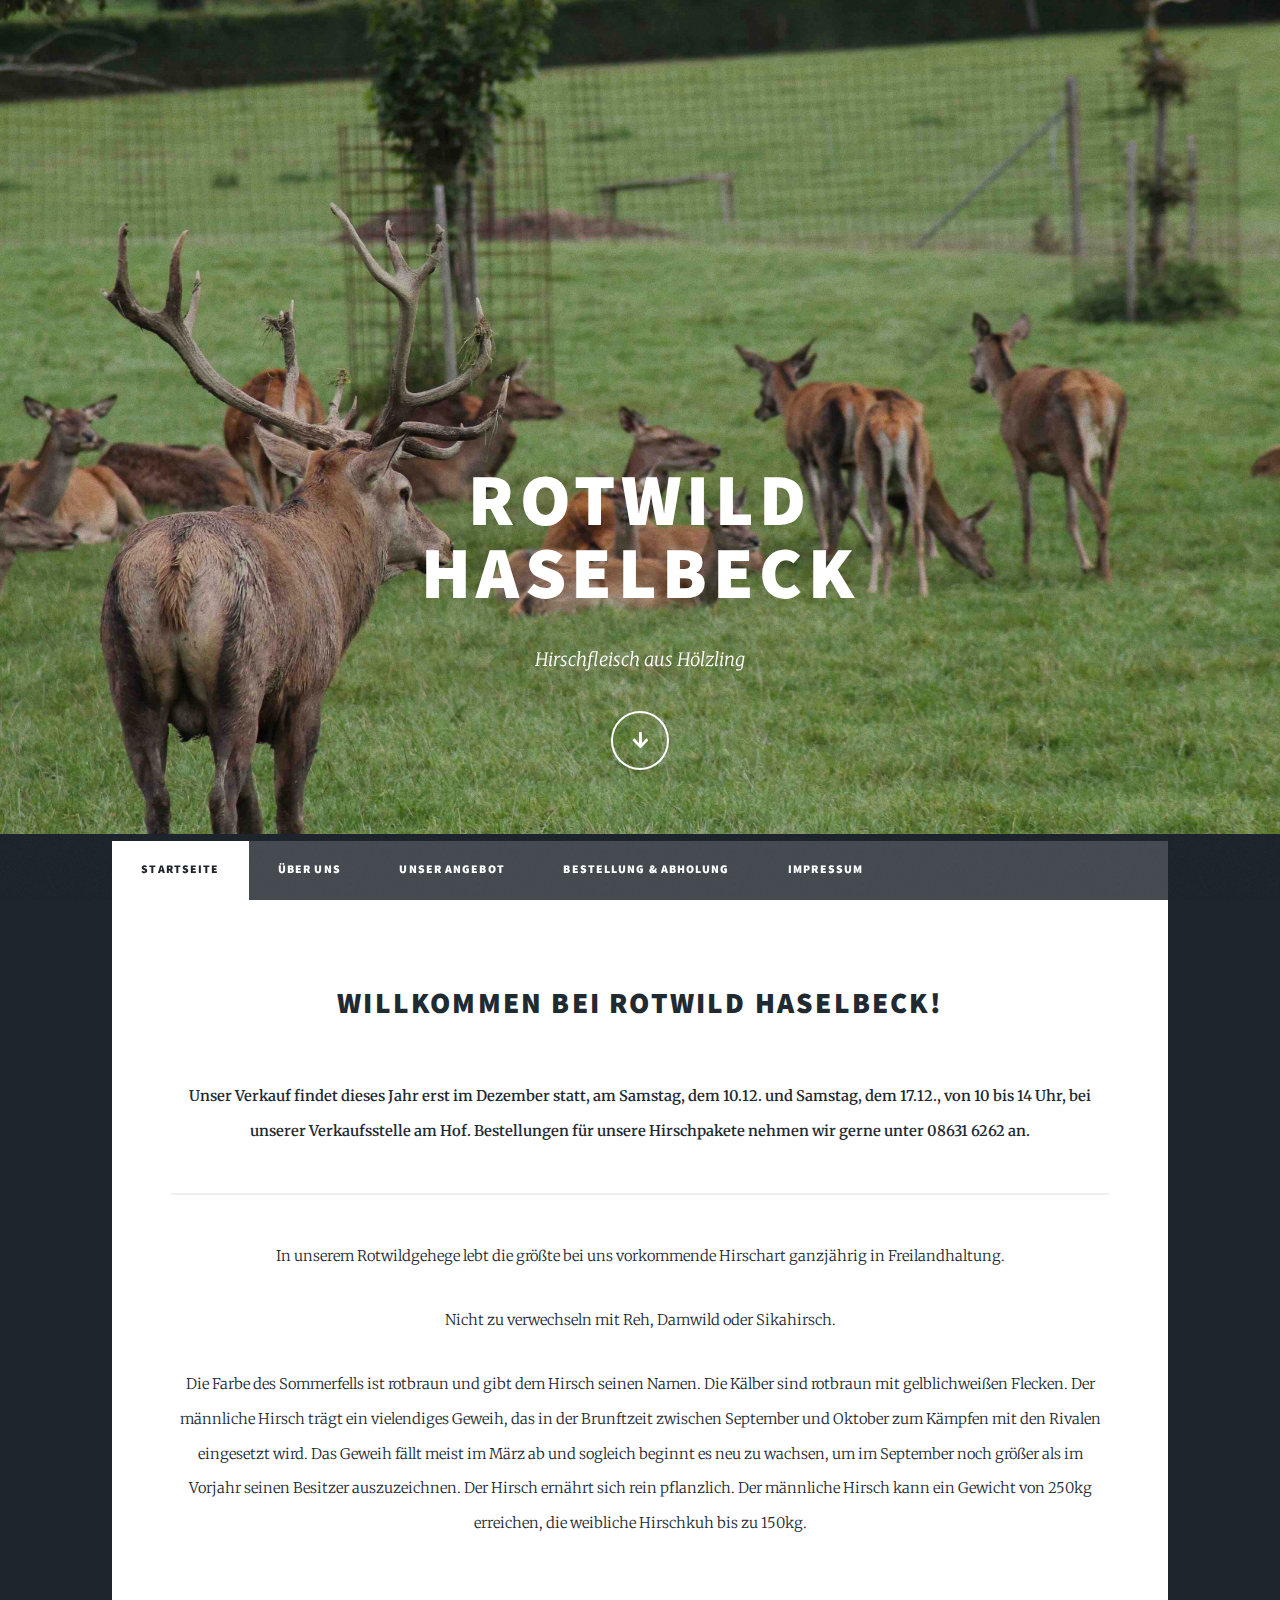
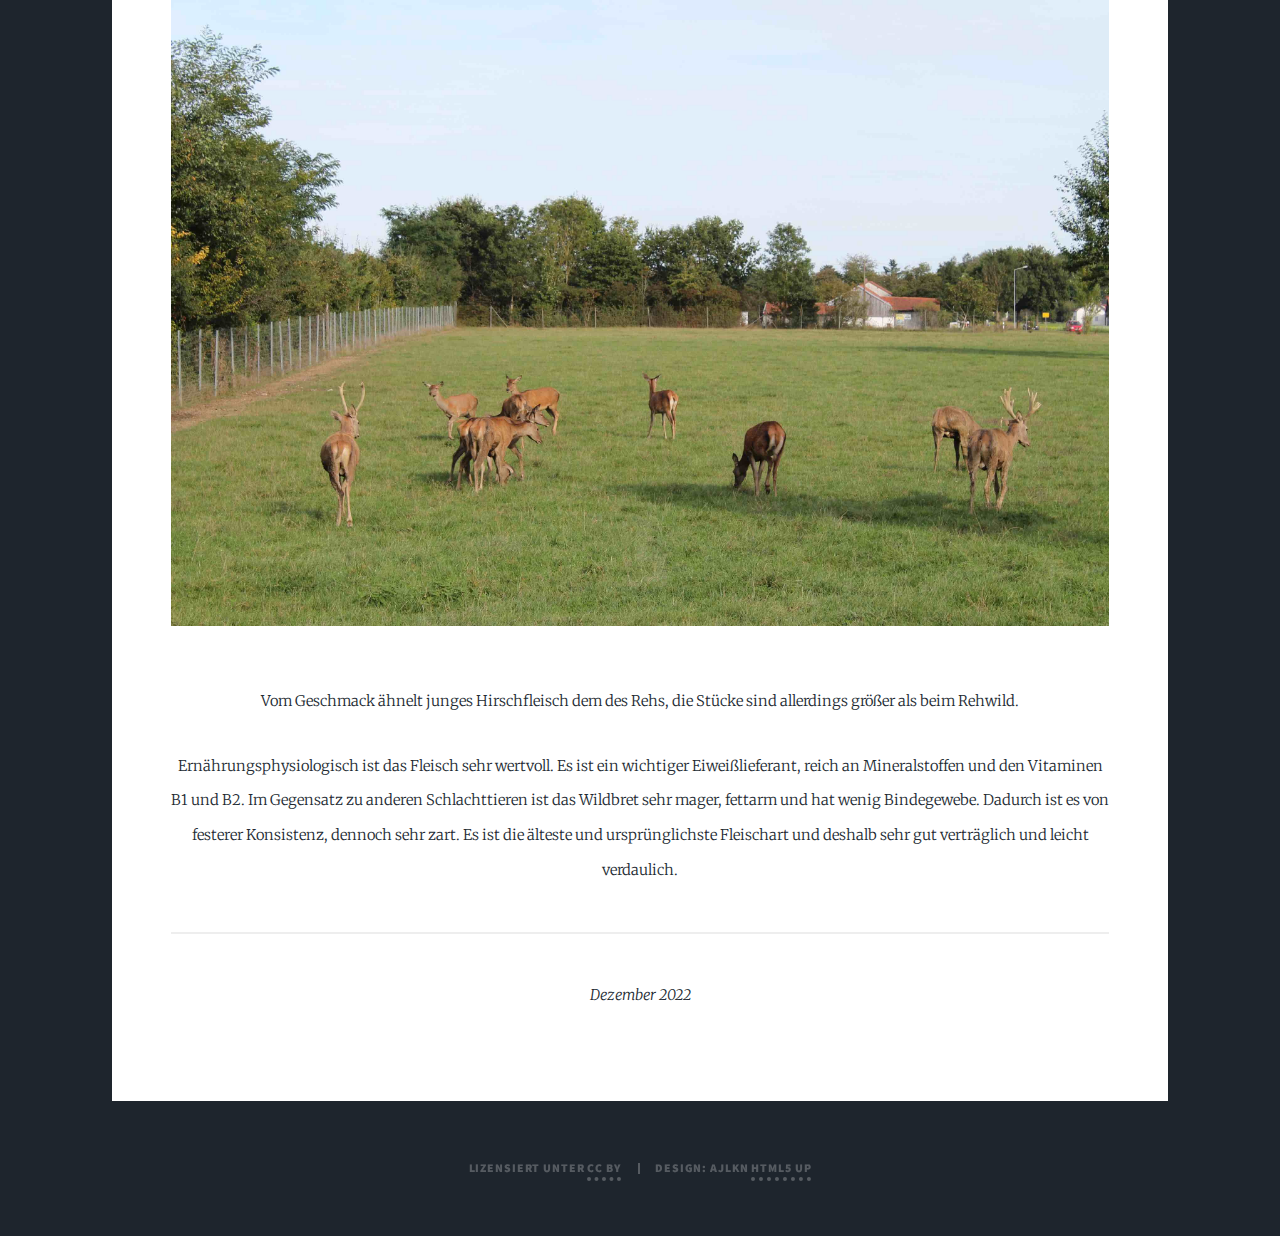
==== commit d4a9f46a: "Datum auf der Startseite geändert." ====
--- a/index.html
+++ b/index.html
@@ -3,7 +3,6 @@
 	Massively by HTML5 UP
 	html5up.net | @ajlkn
 	Free for personal and commercial use under the CCA 3.0 license (html5up.net/license)
-
 -->
 <html>
 	<head>
@@ -71,7 +70,7 @@
 								<p>Vom Geschmack ähnelt junges Hirschfleisch dem des Rehs, die Stücke sind allerdings größer als beim Rehwild.</p>
 								<p>Ernährungsphysiologisch ist das Fleisch sehr wertvoll. Es ist ein wichtiger Eiweißlieferant, reich an Mineralstoffen und den Vitaminen B1 und B2. Im Gegensatz zu anderen Schlachttieren ist das Wildbret sehr mager, fettarm und hat wenig Bindegewebe. Dadurch ist es von festerer Konsistenz, dennoch sehr zart. Es ist die älteste und ursprünglichste Fleischart und deshalb sehr gut verträglich und leicht verdaulich.</p>
 								<hr>
-								<p> <span class="date">September 2022</span></p>
+								<p> <span class="date">Dezember 2022</span></p>
 							</article>
 							
 					</div>
@@ -96,4 +95,4 @@
 			<script src="assets/js/main.js"></script>
 
 	</body>
-</html>
+</html>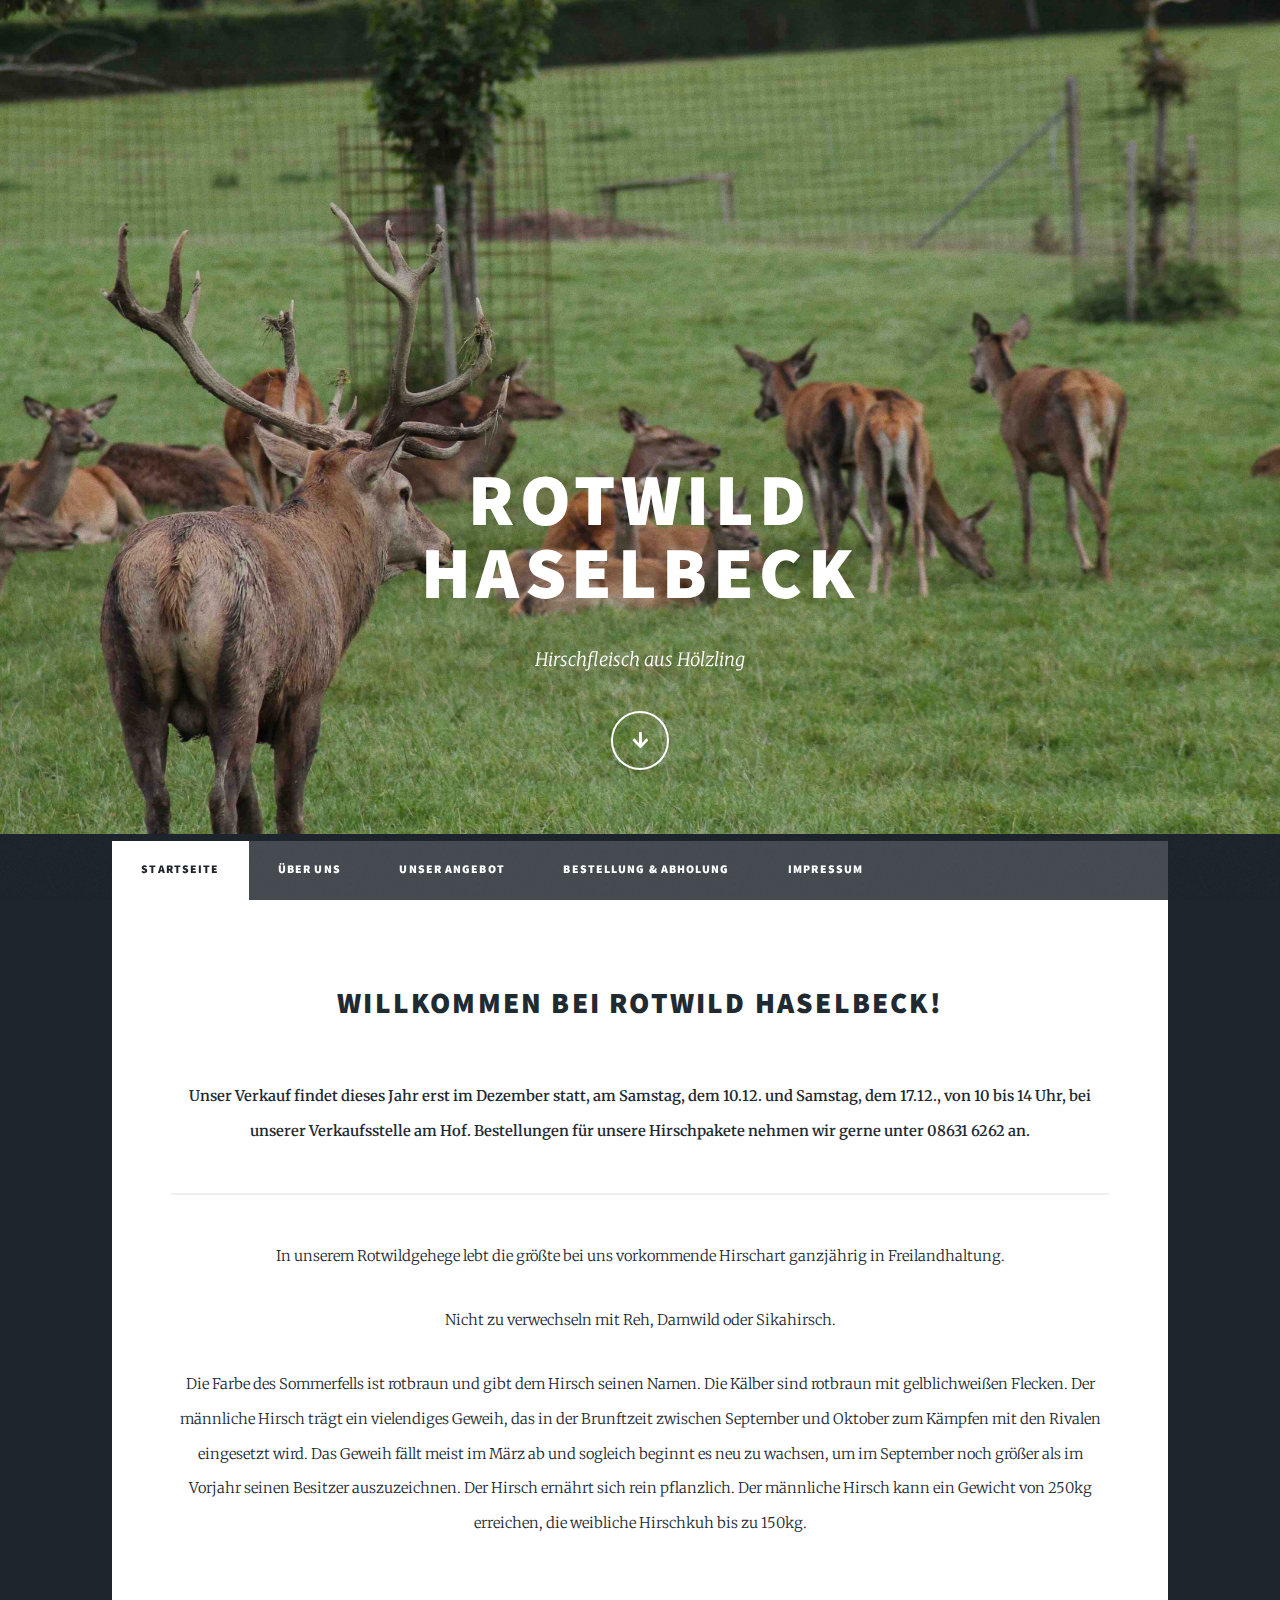
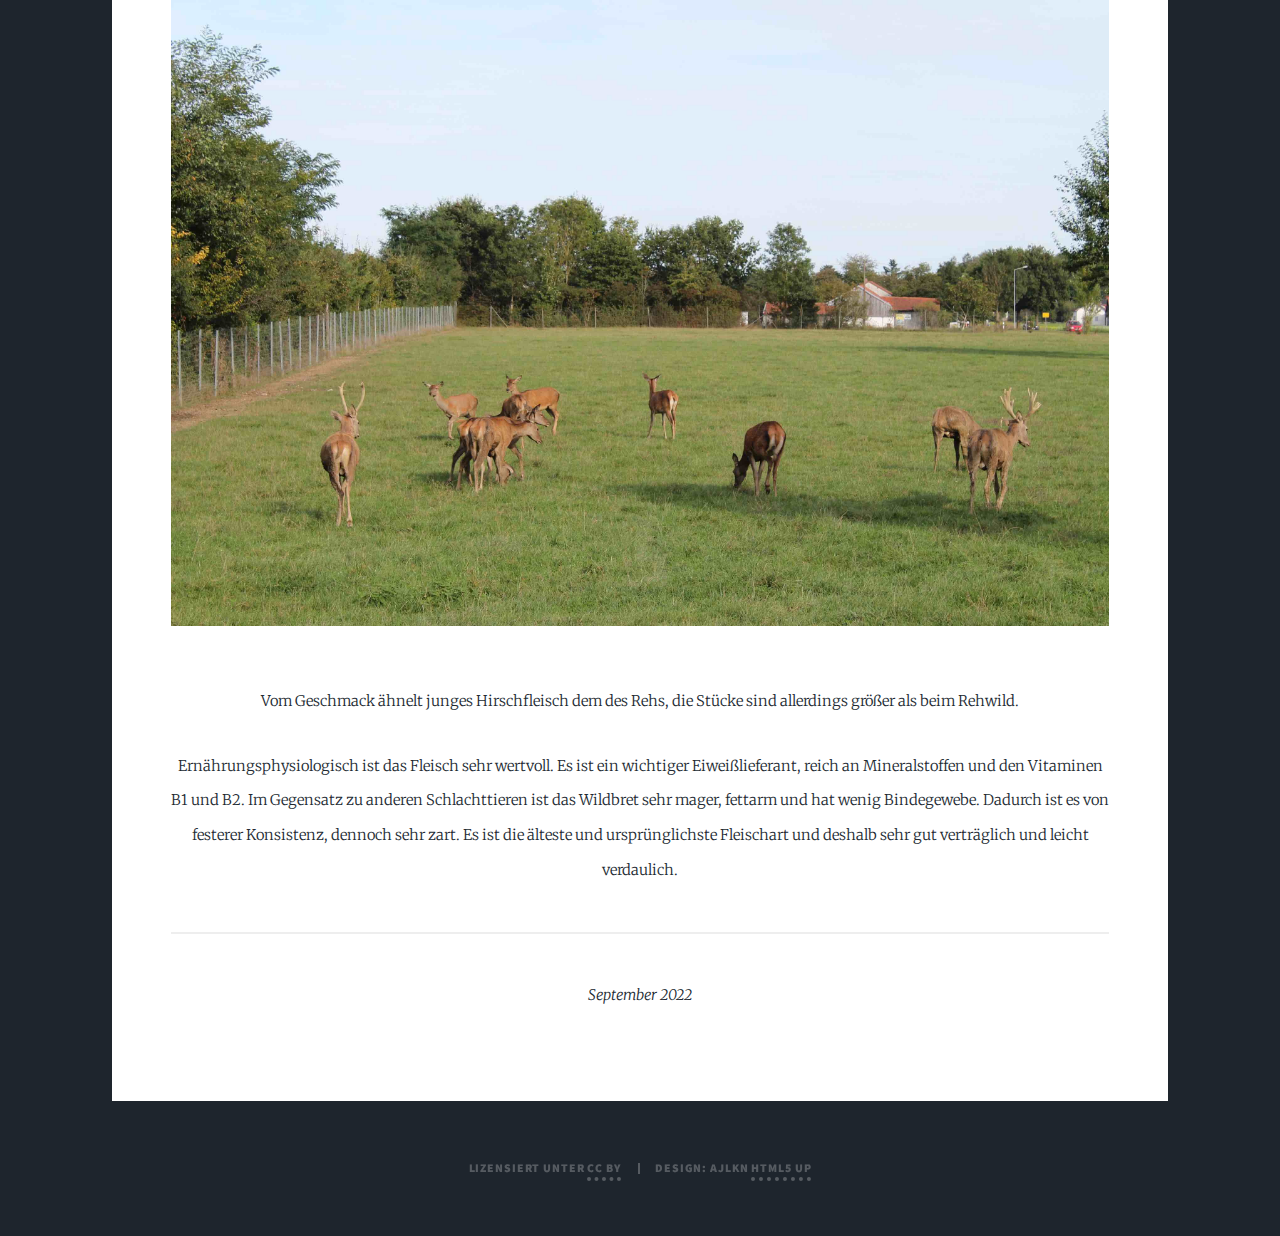
==== commit d840abc9: ""revert"" ====
--- a/index.html
+++ b/index.html
@@ -70,7 +70,7 @@
 								<p>Vom Geschmack ähnelt junges Hirschfleisch dem des Rehs, die Stücke sind allerdings größer als beim Rehwild.</p>
 								<p>Ernährungsphysiologisch ist das Fleisch sehr wertvoll. Es ist ein wichtiger Eiweißlieferant, reich an Mineralstoffen und den Vitaminen B1 und B2. Im Gegensatz zu anderen Schlachttieren ist das Wildbret sehr mager, fettarm und hat wenig Bindegewebe. Dadurch ist es von festerer Konsistenz, dennoch sehr zart. Es ist die älteste und ursprünglichste Fleischart und deshalb sehr gut verträglich und leicht verdaulich.</p>
 								<hr>
-								<p> <span class="date">Dezember 2022</span></p>
+								<p> <span class="date">September 2022</span></p>
 							</article>
 							
 					</div>
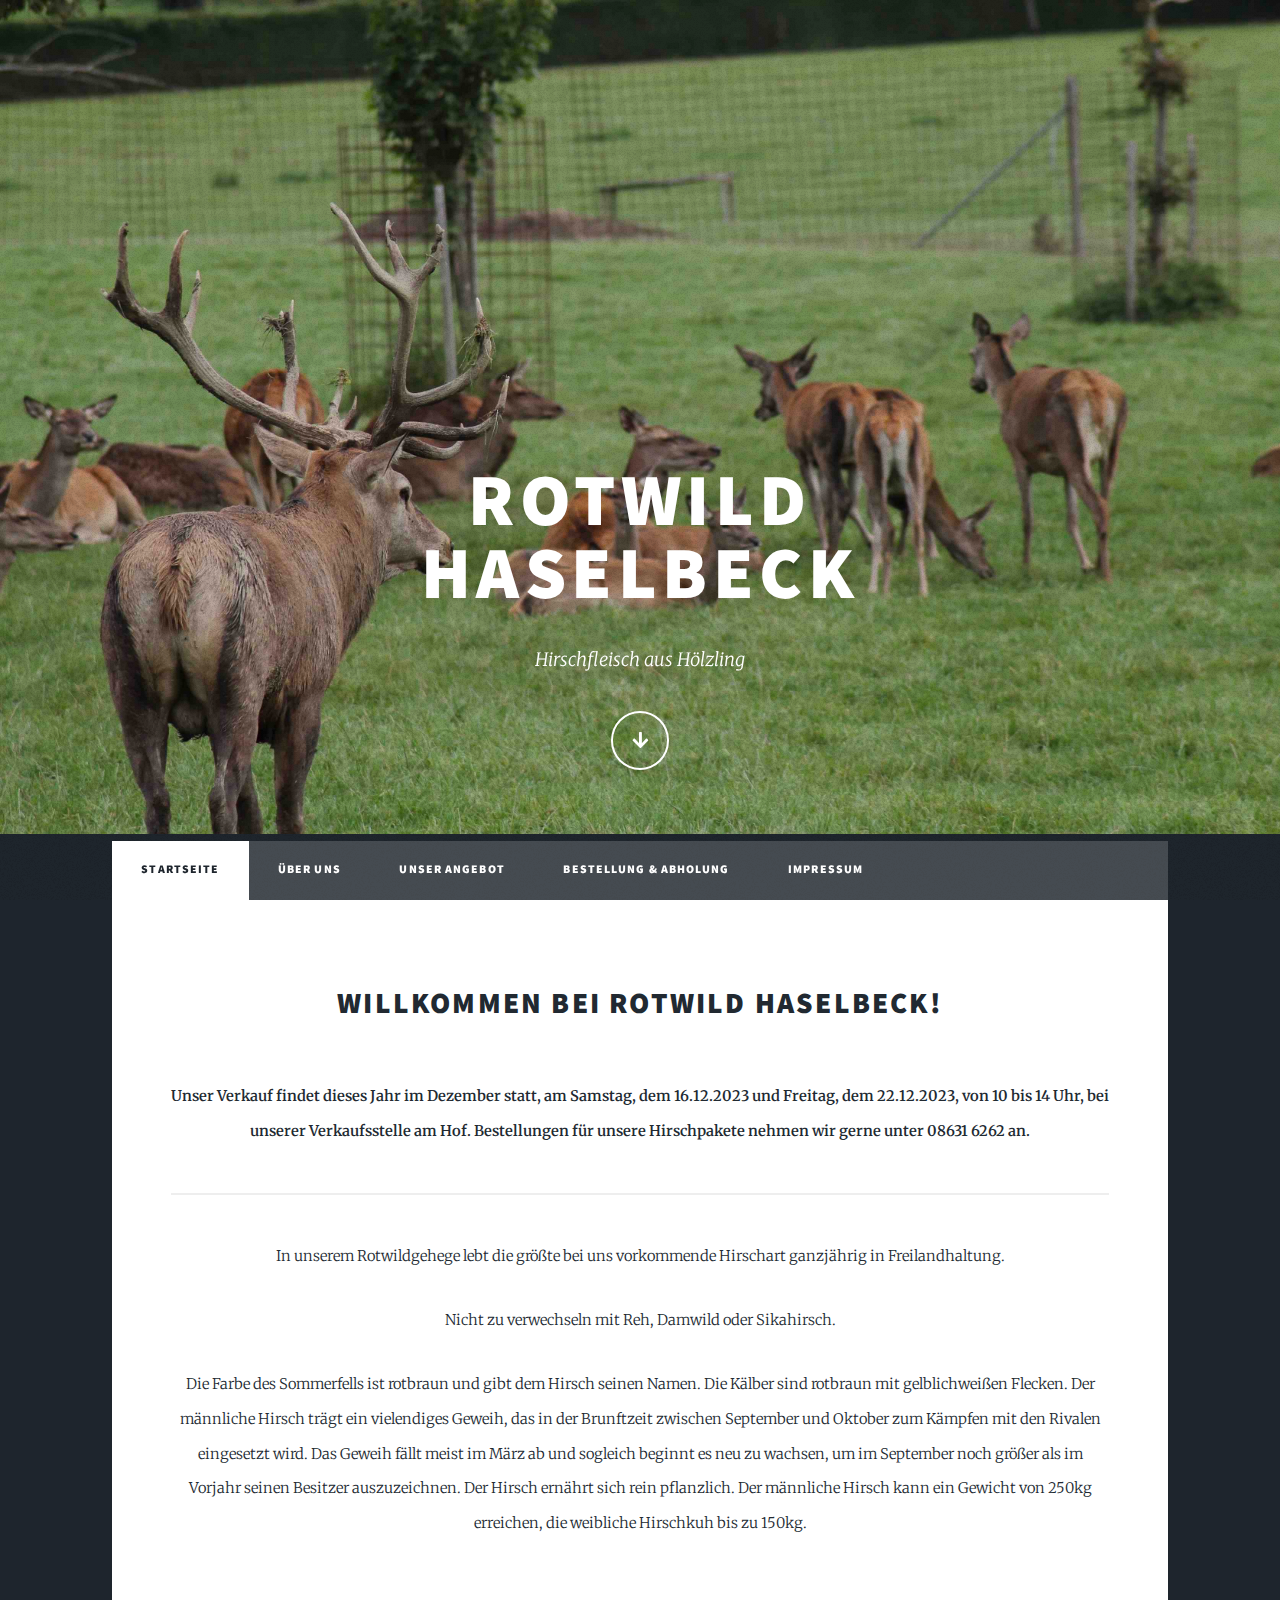
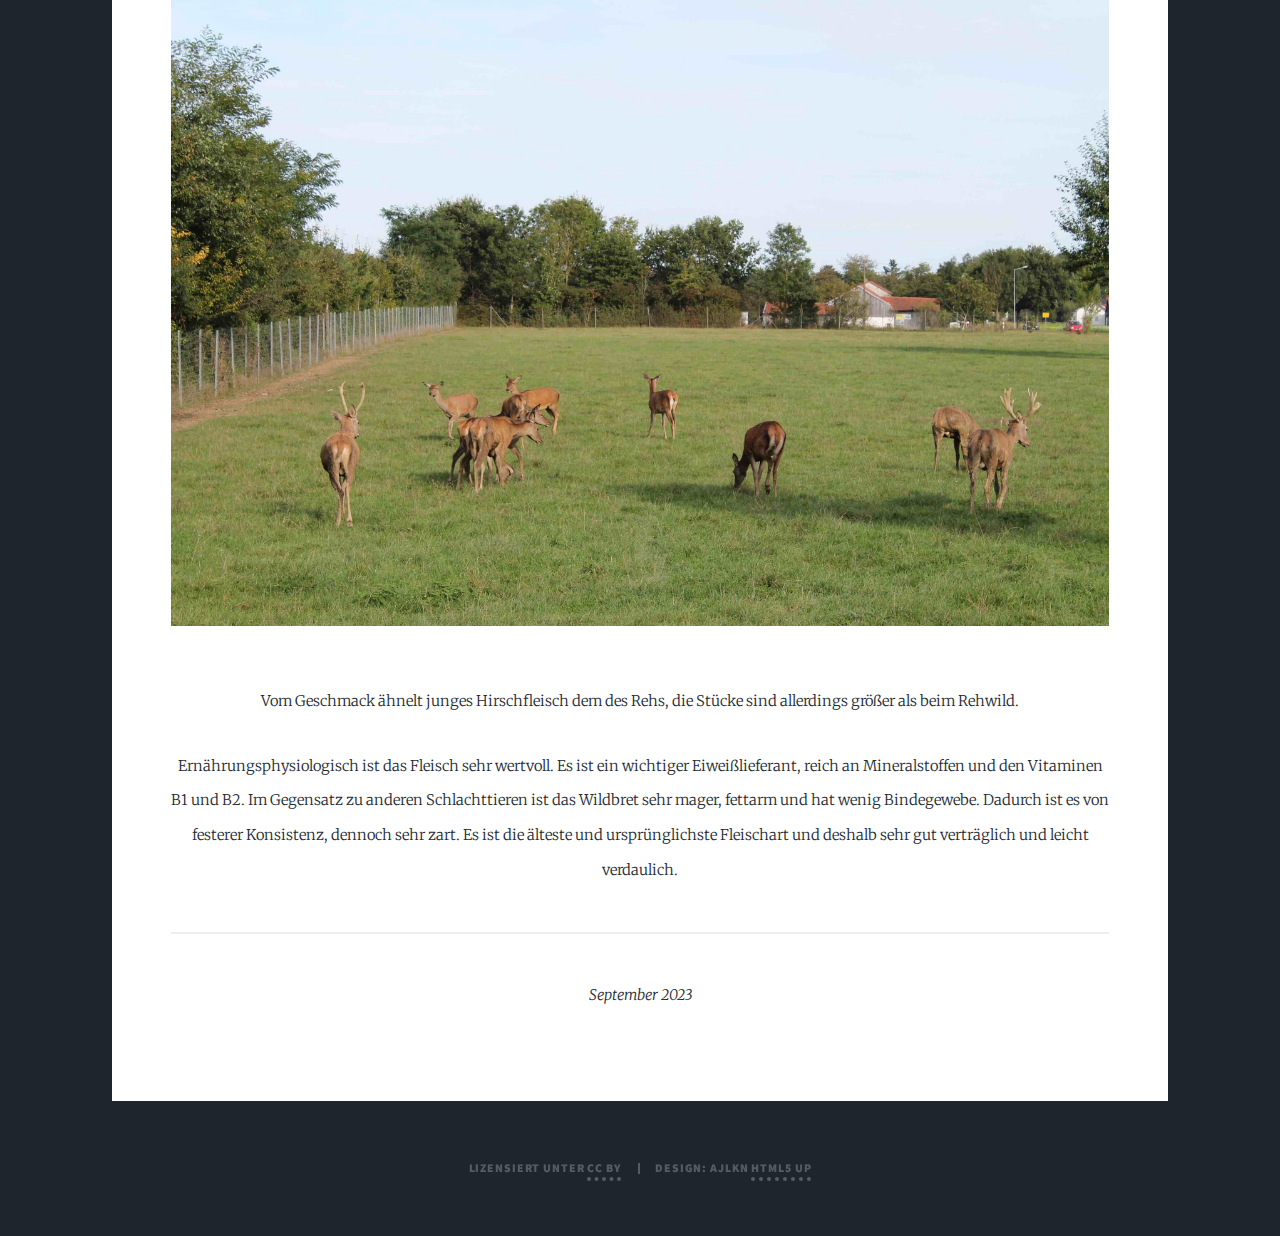
==== commit 5414b33a: "update für 2023 verkauf" ====
--- a/index.html
+++ b/index.html
@@ -56,7 +56,7 @@
 									<h2><a href="#">Willkommen bei Rotwild Haselbeck!</a></h2>
 								</header>
 								<p>
-									<strong>Unser Verkauf findet dieses Jahr erst im Dezember statt, am Samstag, dem 10.12. und Samstag, dem 17.12., von 10 bis 14 Uhr, bei unserer Verkaufsstelle am Hof. Bestellungen für unsere Hirschpakete nehmen wir gerne unter 08631 6262 an.</strong>
+									<strong>Unser Verkauf findet dieses Jahr im Dezember statt, am Samstag, dem 16.12.2023 und Freitag, dem 22.12.2023, von 10 bis 14 Uhr, bei unserer Verkaufsstelle am Hof. Bestellungen für unsere Hirschpakete nehmen wir gerne unter 08631 6262 an.</strong>
 								</p>
 
 								<hr>
@@ -70,7 +70,7 @@
 								<p>Vom Geschmack ähnelt junges Hirschfleisch dem des Rehs, die Stücke sind allerdings größer als beim Rehwild.</p>
 								<p>Ernährungsphysiologisch ist das Fleisch sehr wertvoll. Es ist ein wichtiger Eiweißlieferant, reich an Mineralstoffen und den Vitaminen B1 und B2. Im Gegensatz zu anderen Schlachttieren ist das Wildbret sehr mager, fettarm und hat wenig Bindegewebe. Dadurch ist es von festerer Konsistenz, dennoch sehr zart. Es ist die älteste und ursprünglichste Fleischart und deshalb sehr gut verträglich und leicht verdaulich.</p>
 								<hr>
-								<p> <span class="date">September 2022</span></p>
+								<p> <span class="date">September 2023</span></p>
 							</article>
 							
 					</div>
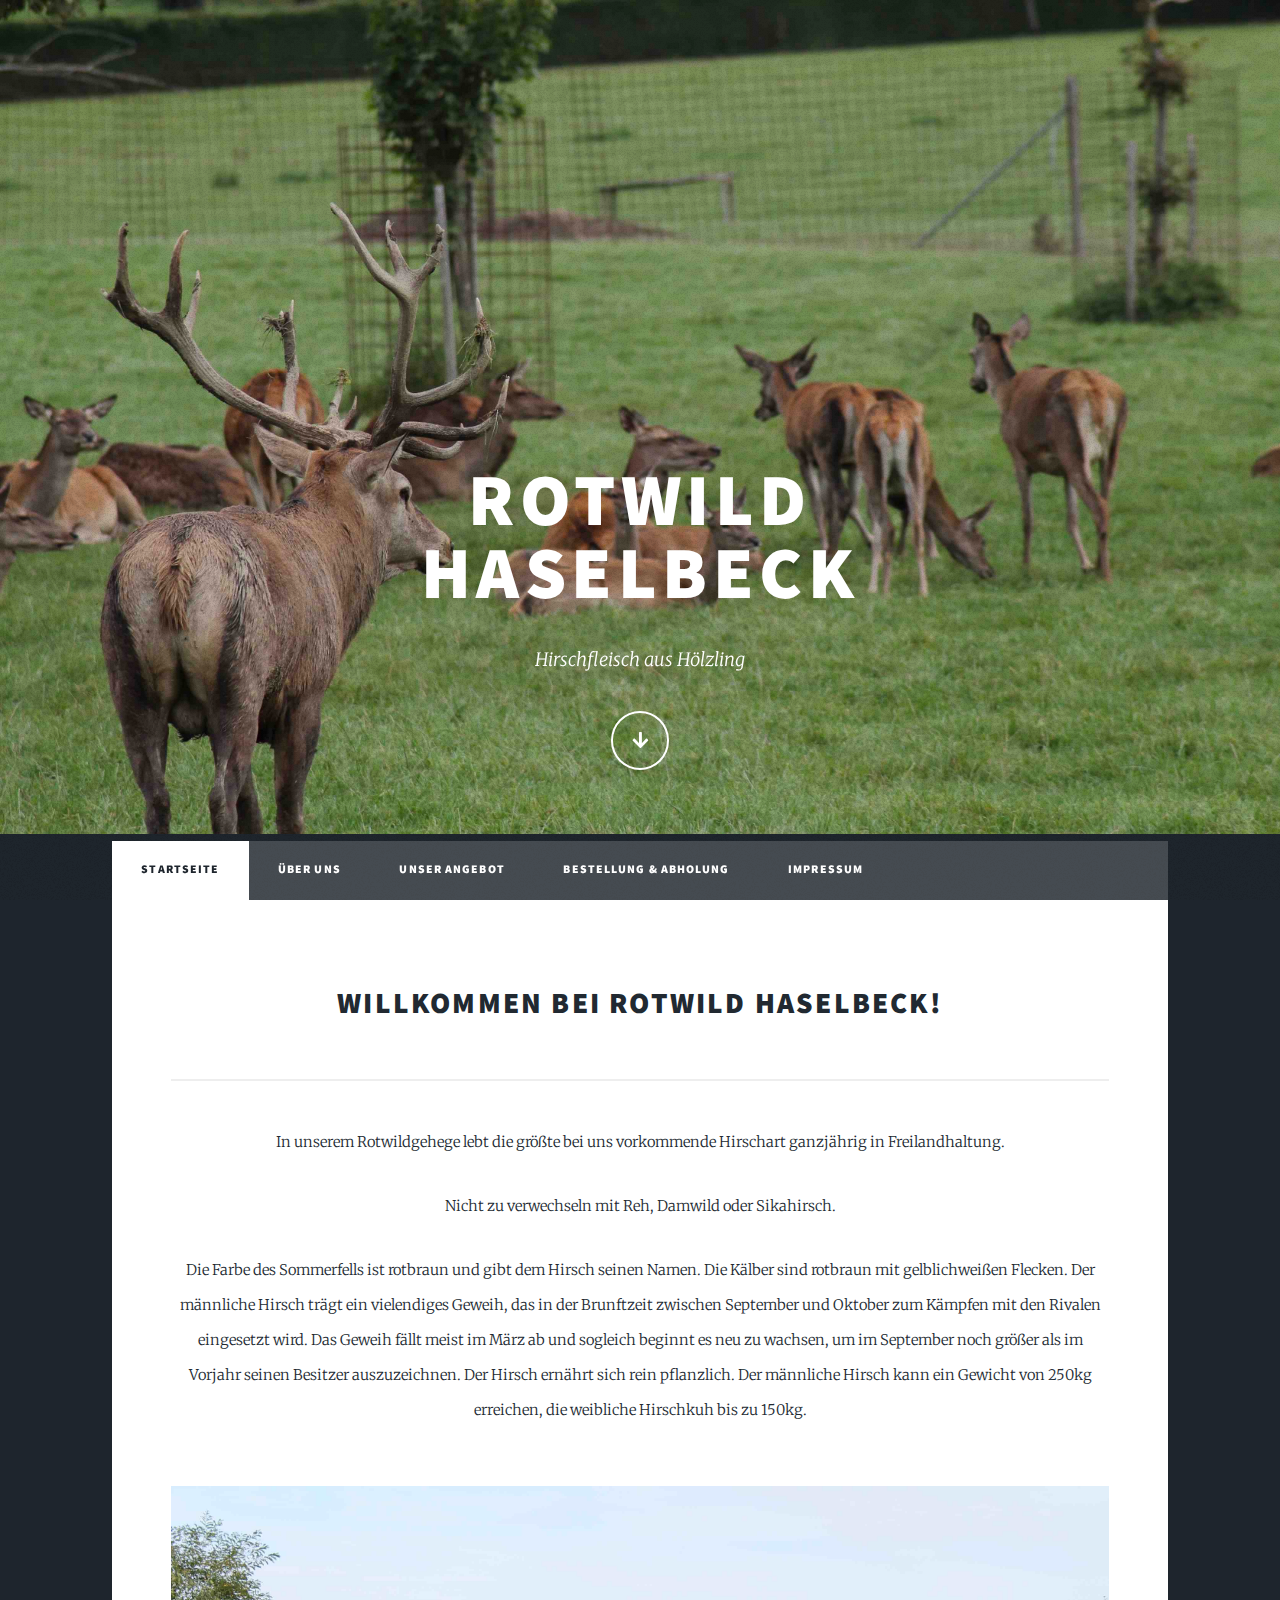
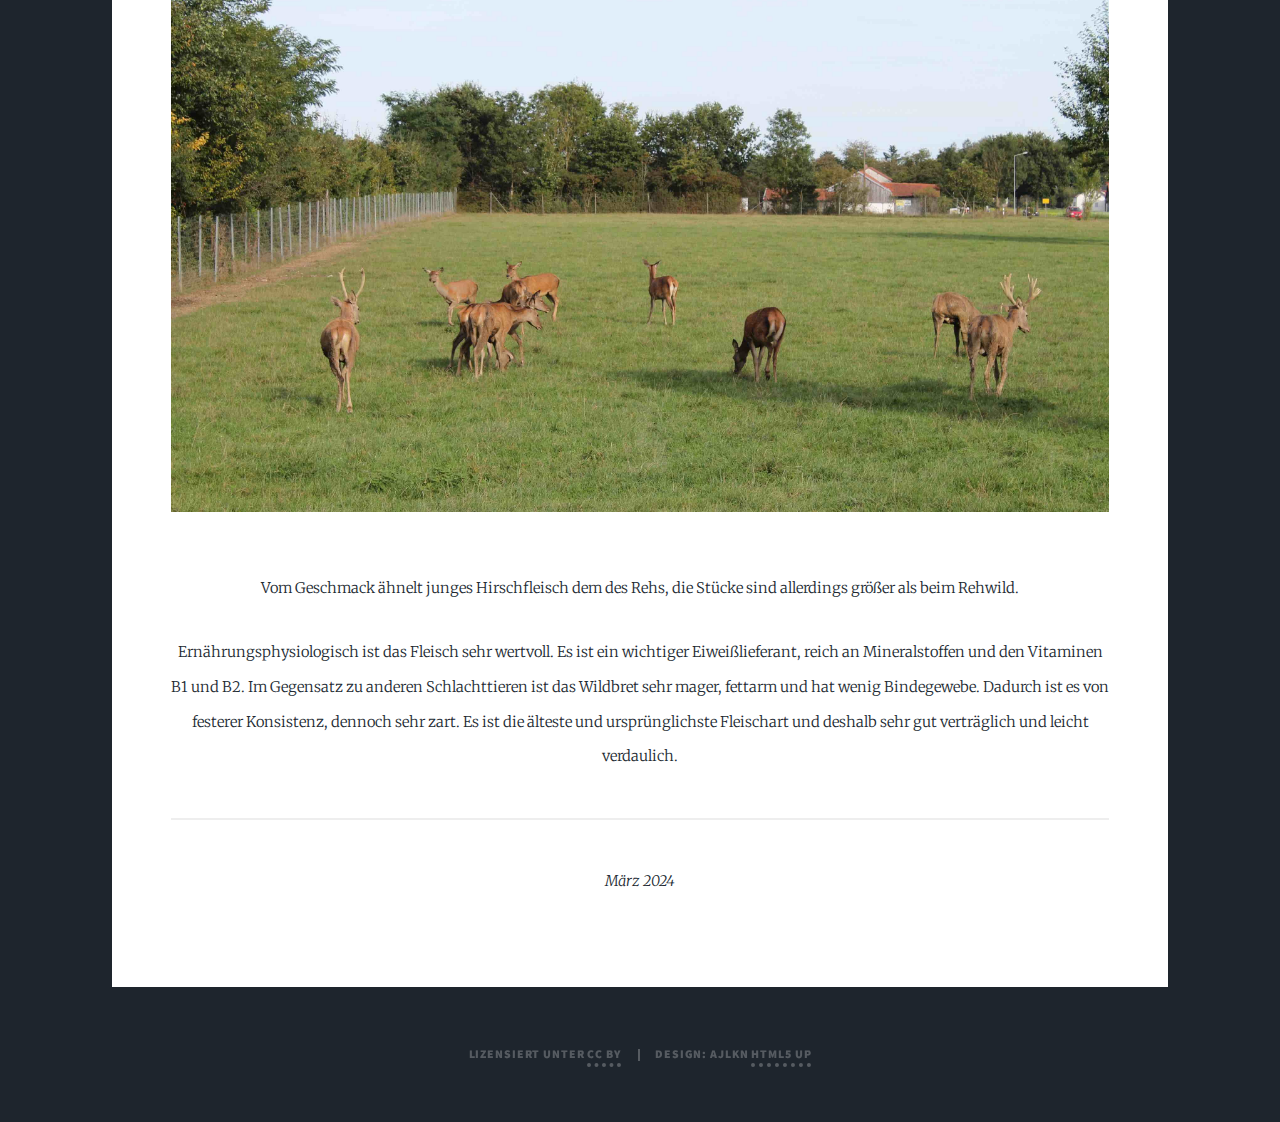
==== commit ee6ba25b: "remove winter season info" ====
--- a/index.html
+++ b/index.html
@@ -56,7 +56,7 @@
 									<h2><a href="#">Willkommen bei Rotwild Haselbeck!</a></h2>
 								</header>
 								<p>
-									<strong>Unser Verkauf findet dieses Jahr im Dezember statt, am Samstag, dem 16.12.2023 und Freitag, dem 22.12.2023, von 10 bis 14 Uhr, bei unserer Verkaufsstelle am Hof. Bestellungen für unsere Hirschpakete nehmen wir gerne unter 08631 6262 an.</strong>
+									<!-- <strong>Unser Verkauf findet dieses Jahr im Dezember statt, am Samstag, dem 16.12.2023 und Freitag, dem 22.12.2023, von 10 bis 14 Uhr, bei unserer Verkaufsstelle am Hof. Bestellungen für unsere Hirschpakete nehmen wir gerne unter 08631 6262 an.</strong> -->
 								</p>
 
 								<hr>
@@ -70,7 +70,7 @@
 								<p>Vom Geschmack ähnelt junges Hirschfleisch dem des Rehs, die Stücke sind allerdings größer als beim Rehwild.</p>
 								<p>Ernährungsphysiologisch ist das Fleisch sehr wertvoll. Es ist ein wichtiger Eiweißlieferant, reich an Mineralstoffen und den Vitaminen B1 und B2. Im Gegensatz zu anderen Schlachttieren ist das Wildbret sehr mager, fettarm und hat wenig Bindegewebe. Dadurch ist es von festerer Konsistenz, dennoch sehr zart. Es ist die älteste und ursprünglichste Fleischart und deshalb sehr gut verträglich und leicht verdaulich.</p>
 								<hr>
-								<p> <span class="date">September 2023</span></p>
+								<p> <span class="date">März 2024</span></p>
 							</article>
 							
 					</div>
--- a/assets/css/main.css
+++ b/assets/css/main.css
@@ -2038,26 +2038,29 @@
 /* Box */
 
 	.box {
-		border: solid 2px;
-		margin-bottom: 2rem;
-		padding: 1.5rem;
-	}
-
-		.box > :last-child,
-		.box > :last-child > :last-child,
-		.box > :last-child > :last-child > :last-child {
-			margin-bottom: 0;
-		}
-
-		.box.alt {
-			border: 0;
-			border-radius: 0;
-			padding: 0;
-		}
-
-	.box {
-		border-color: #eeeeee;
-	}
+	    border: solid 2px;
+	    margin-bottom: 2rem;
+	    padding: 2rem;
+	    border-color: #eeeeee;
+	}
+
+	.box > :last-child,
+	.box > :last-child > :last-child,
+	.box > :last-child > :last-child > :last-child {
+	    margin-bottom: 0;
+	}
+
+	.box.alt {
+	    border: 0;
+	    border-radius: 0;
+	    padding: 0;
+	}
+
+	.box .image.left img {
+	    max-width: 100%;
+	    height: auto;
+	}
+
 
 /* Button */
 
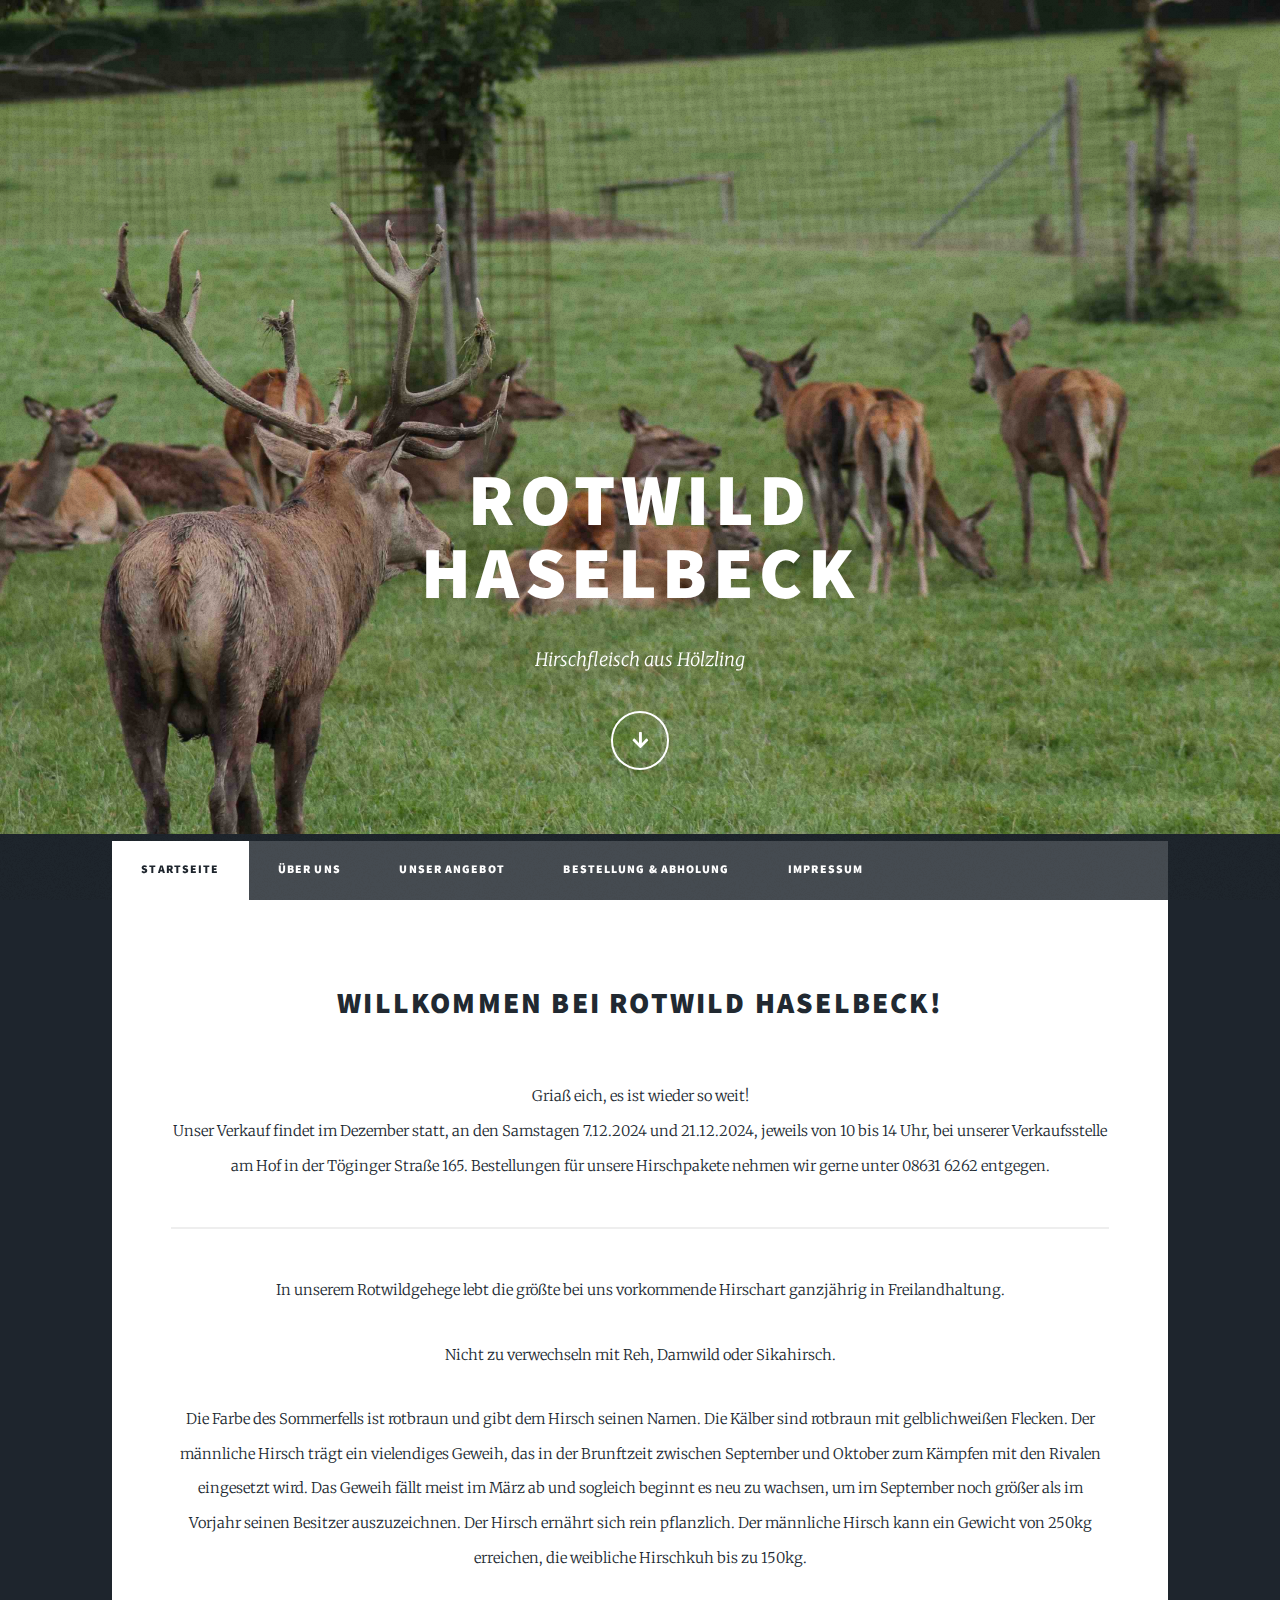
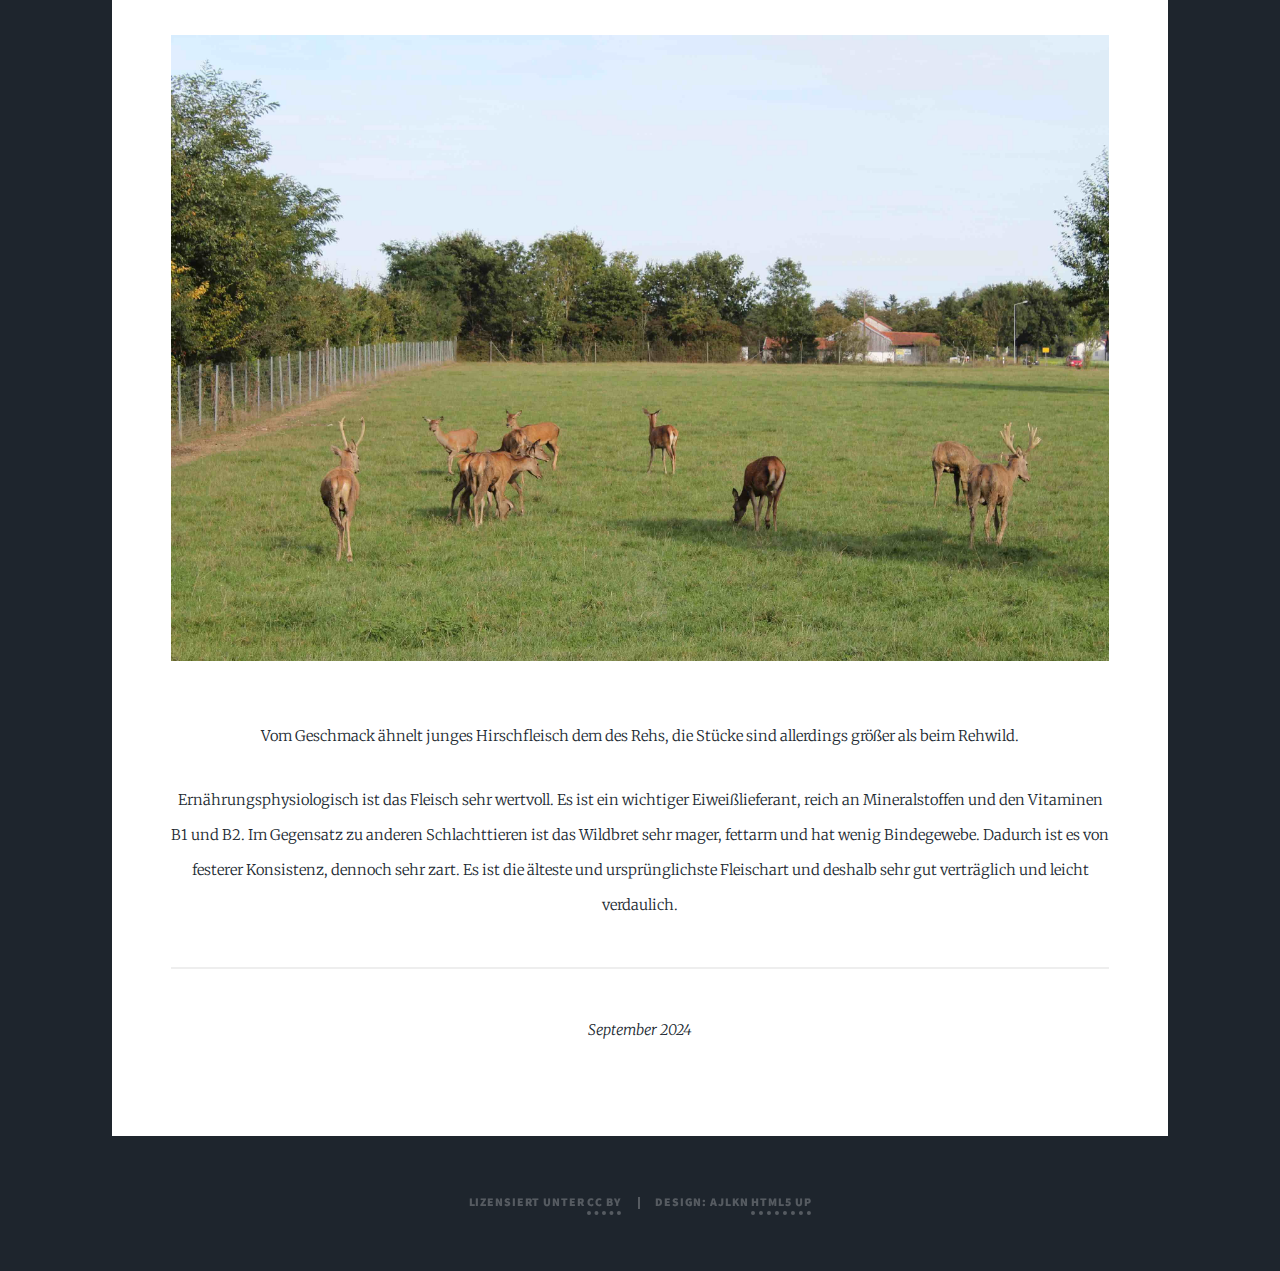
==== commit 596a36ce: "Aktualisiert für Oktober 2024" ====
--- a/index.html
+++ b/index.html
@@ -56,7 +56,8 @@
 									<h2><a href="#">Willkommen bei Rotwild Haselbeck!</a></h2>
 								</header>
 								<p>
-									<!-- <strong>Unser Verkauf findet dieses Jahr im Dezember statt, am Samstag, dem 16.12.2023 und Freitag, dem 22.12.2023, von 10 bis 14 Uhr, bei unserer Verkaufsstelle am Hof. Bestellungen für unsere Hirschpakete nehmen wir gerne unter 08631 6262 an.</strong> -->
+									Griaß eich, es ist wieder so weit! <br>
+Unser Verkauf findet im Dezember statt, an den Samstagen 7.12.2024 und 21.12.2024, jeweils von 10 bis 14 Uhr, bei unserer Verkaufsstelle am Hof in der Töginger Straße 165. Bestellungen für unsere Hirschpakete nehmen wir gerne unter 08631 6262 entgegen.
 								</p>
 
 								<hr>
@@ -70,7 +71,7 @@
 								<p>Vom Geschmack ähnelt junges Hirschfleisch dem des Rehs, die Stücke sind allerdings größer als beim Rehwild.</p>
 								<p>Ernährungsphysiologisch ist das Fleisch sehr wertvoll. Es ist ein wichtiger Eiweißlieferant, reich an Mineralstoffen und den Vitaminen B1 und B2. Im Gegensatz zu anderen Schlachttieren ist das Wildbret sehr mager, fettarm und hat wenig Bindegewebe. Dadurch ist es von festerer Konsistenz, dennoch sehr zart. Es ist die älteste und ursprünglichste Fleischart und deshalb sehr gut verträglich und leicht verdaulich.</p>
 								<hr>
-								<p> <span class="date">März 2024</span></p>
+								<p> <span class="date">September 2024</span></p>
 							</article>
 							
 					</div>
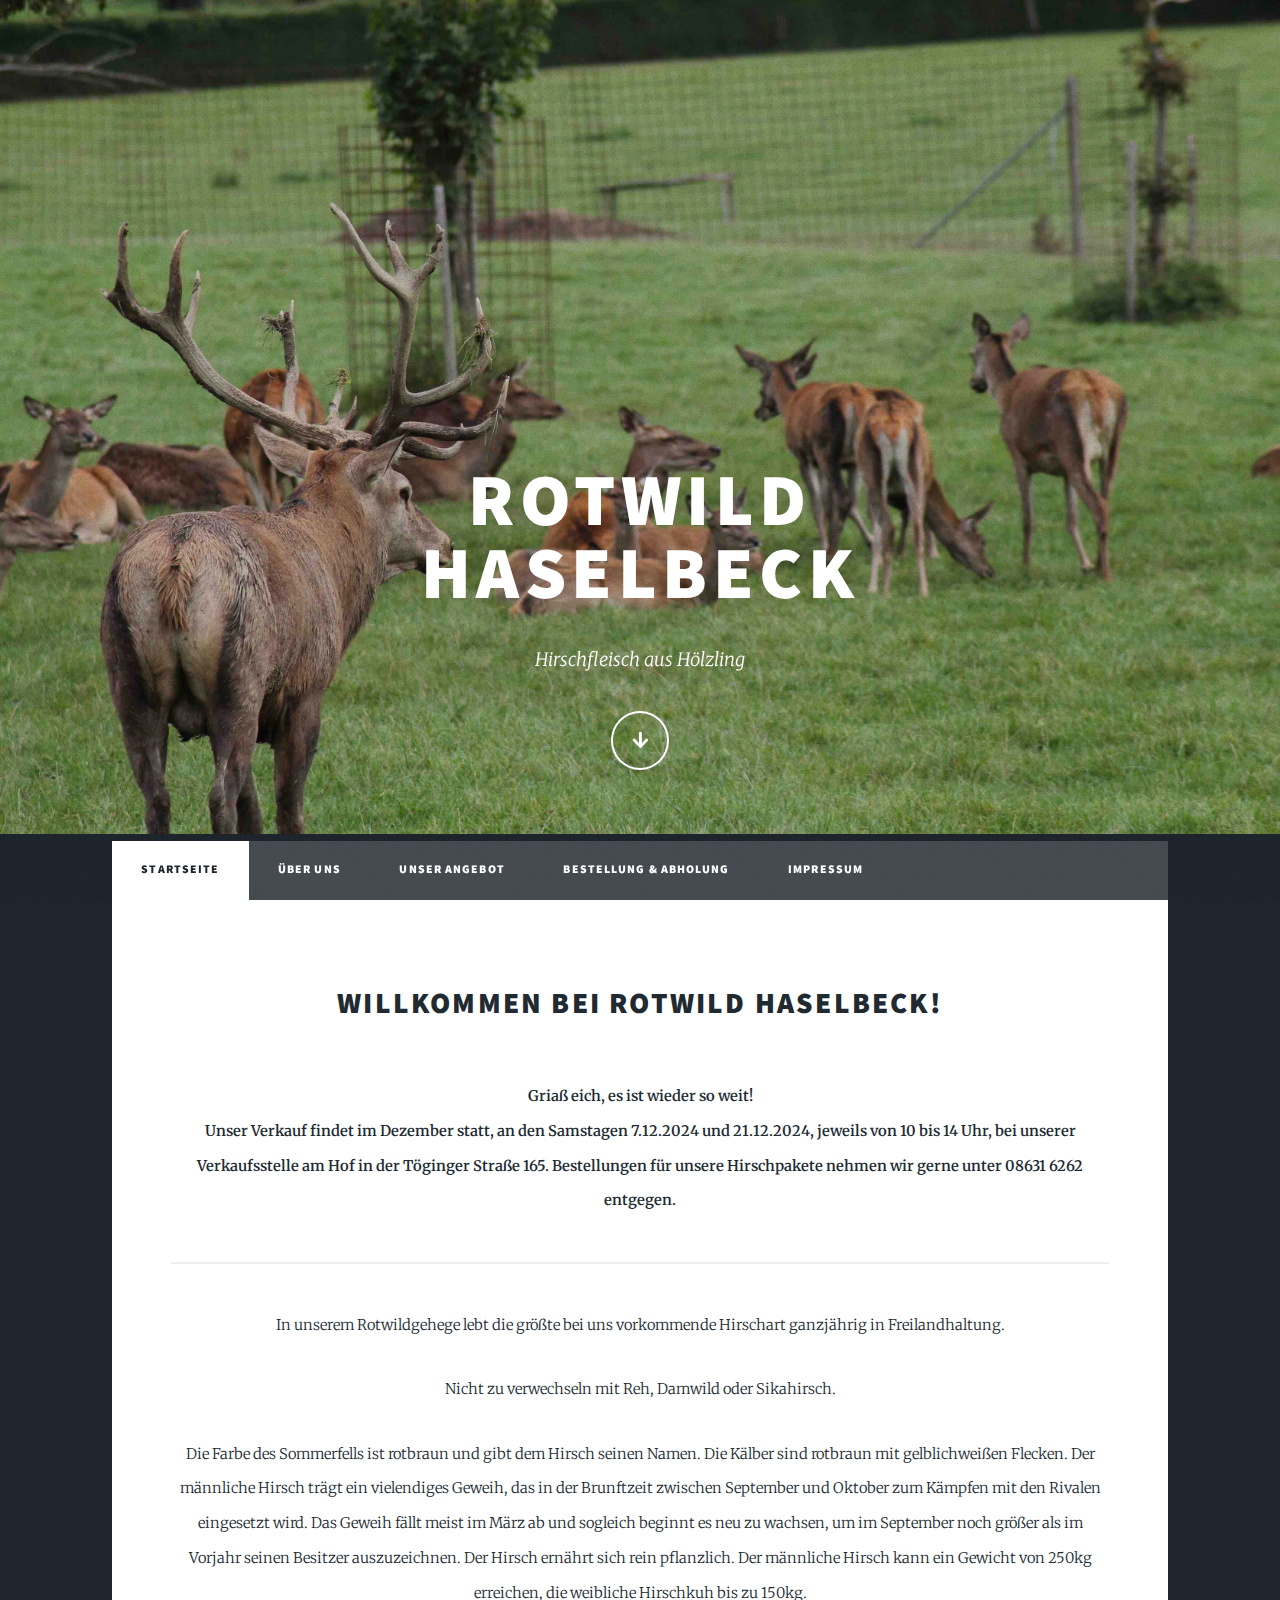
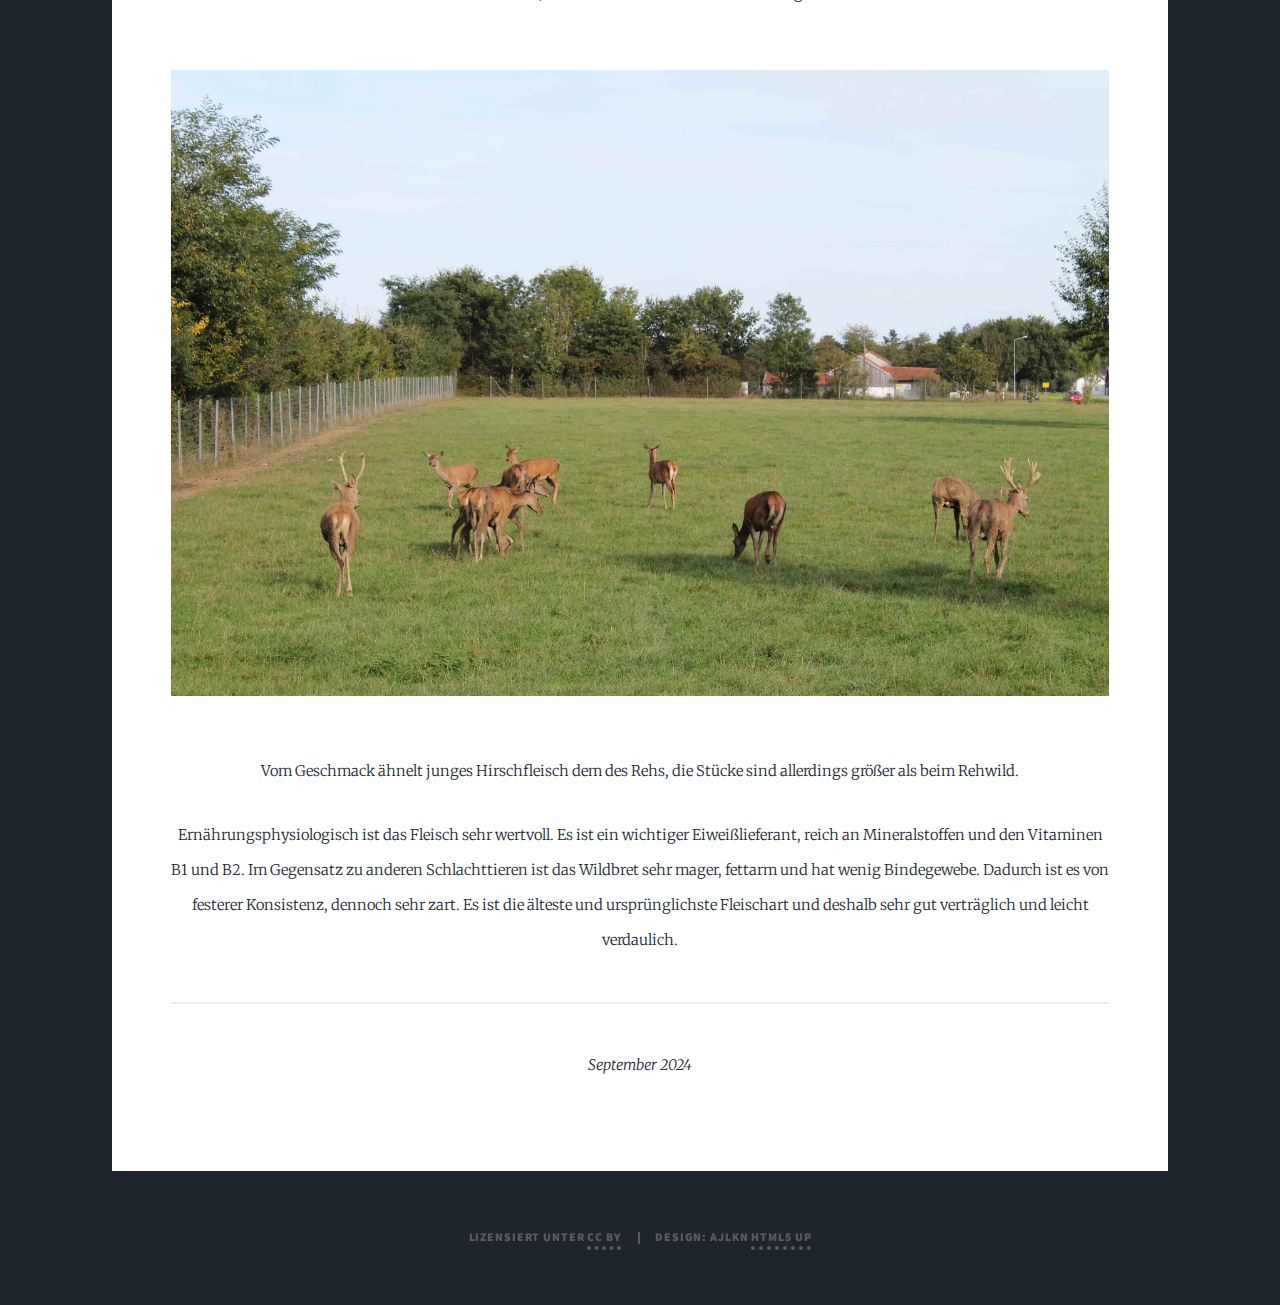
==== commit 83f3b548: "strong vergessen" ====
--- a/index.html
+++ b/index.html
@@ -56,8 +56,8 @@
 									<h2><a href="#">Willkommen bei Rotwild Haselbeck!</a></h2>
 								</header>
 								<p>
-									Griaß eich, es ist wieder so weit! <br>
-Unser Verkauf findet im Dezember statt, an den Samstagen 7.12.2024 und 21.12.2024, jeweils von 10 bis 14 Uhr, bei unserer Verkaufsstelle am Hof in der Töginger Straße 165. Bestellungen für unsere Hirschpakete nehmen wir gerne unter 08631 6262 entgegen.
+									<strong>Griaß eich, es ist wieder so weit! <br>
+Unser Verkauf findet im Dezember statt, an den Samstagen 7.12.2024 und 21.12.2024, jeweils von 10 bis 14 Uhr, bei unserer Verkaufsstelle am Hof in der Töginger Straße 165. Bestellungen für unsere Hirschpakete nehmen wir gerne unter 08631 6262 entgegen.</strong>
 								</p>
 
 								<hr>
